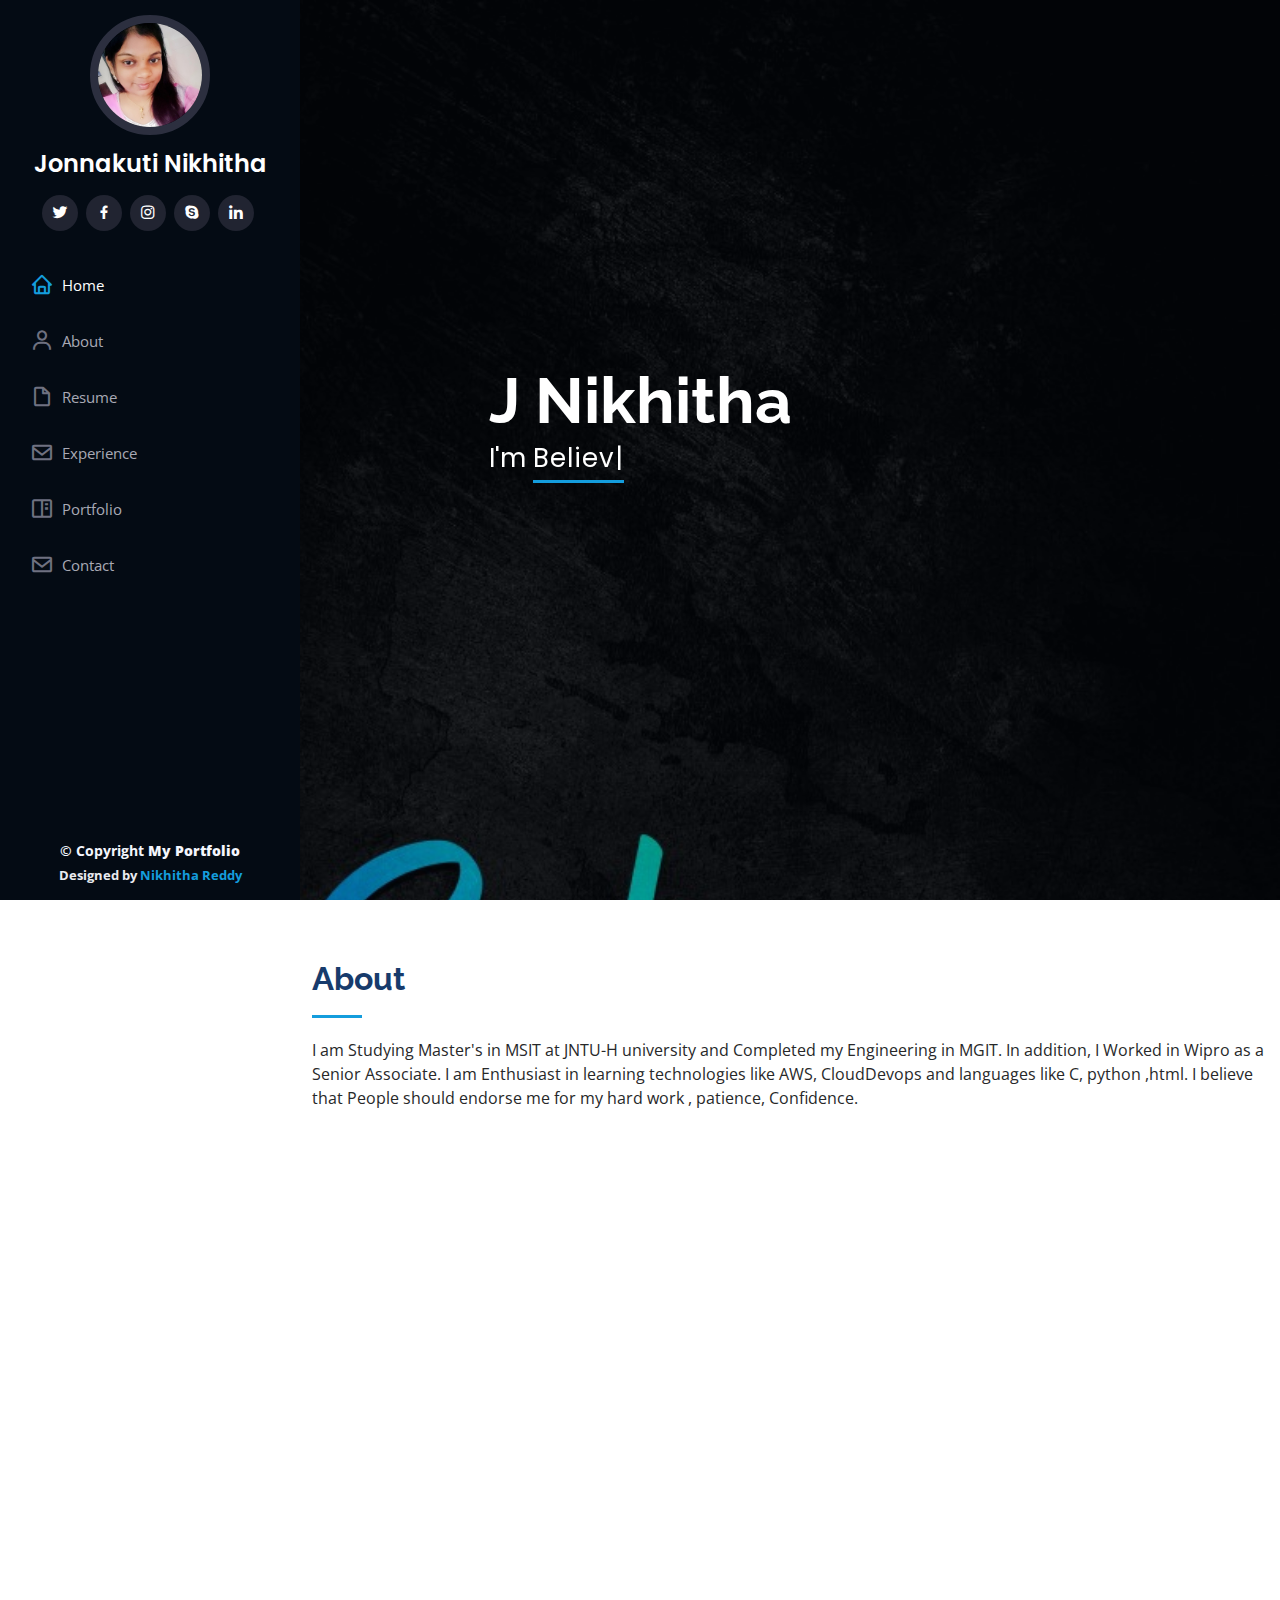
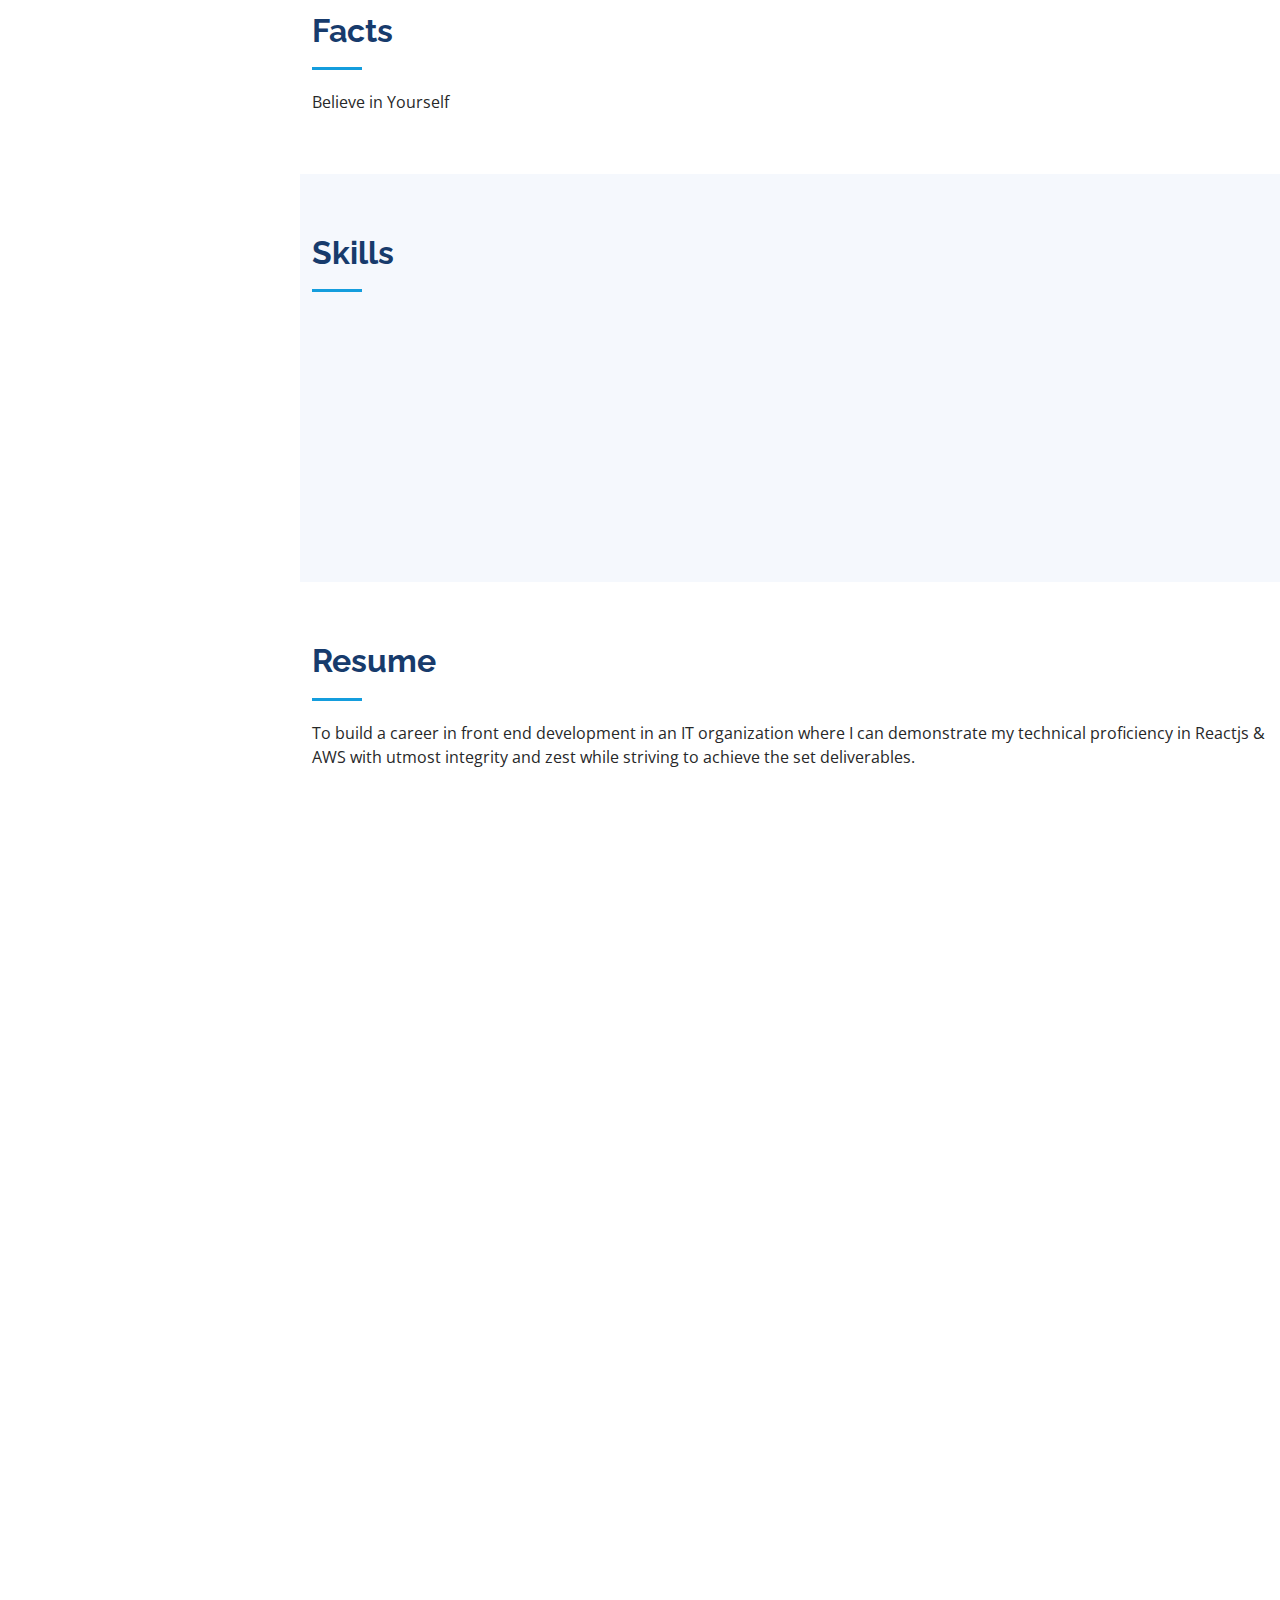
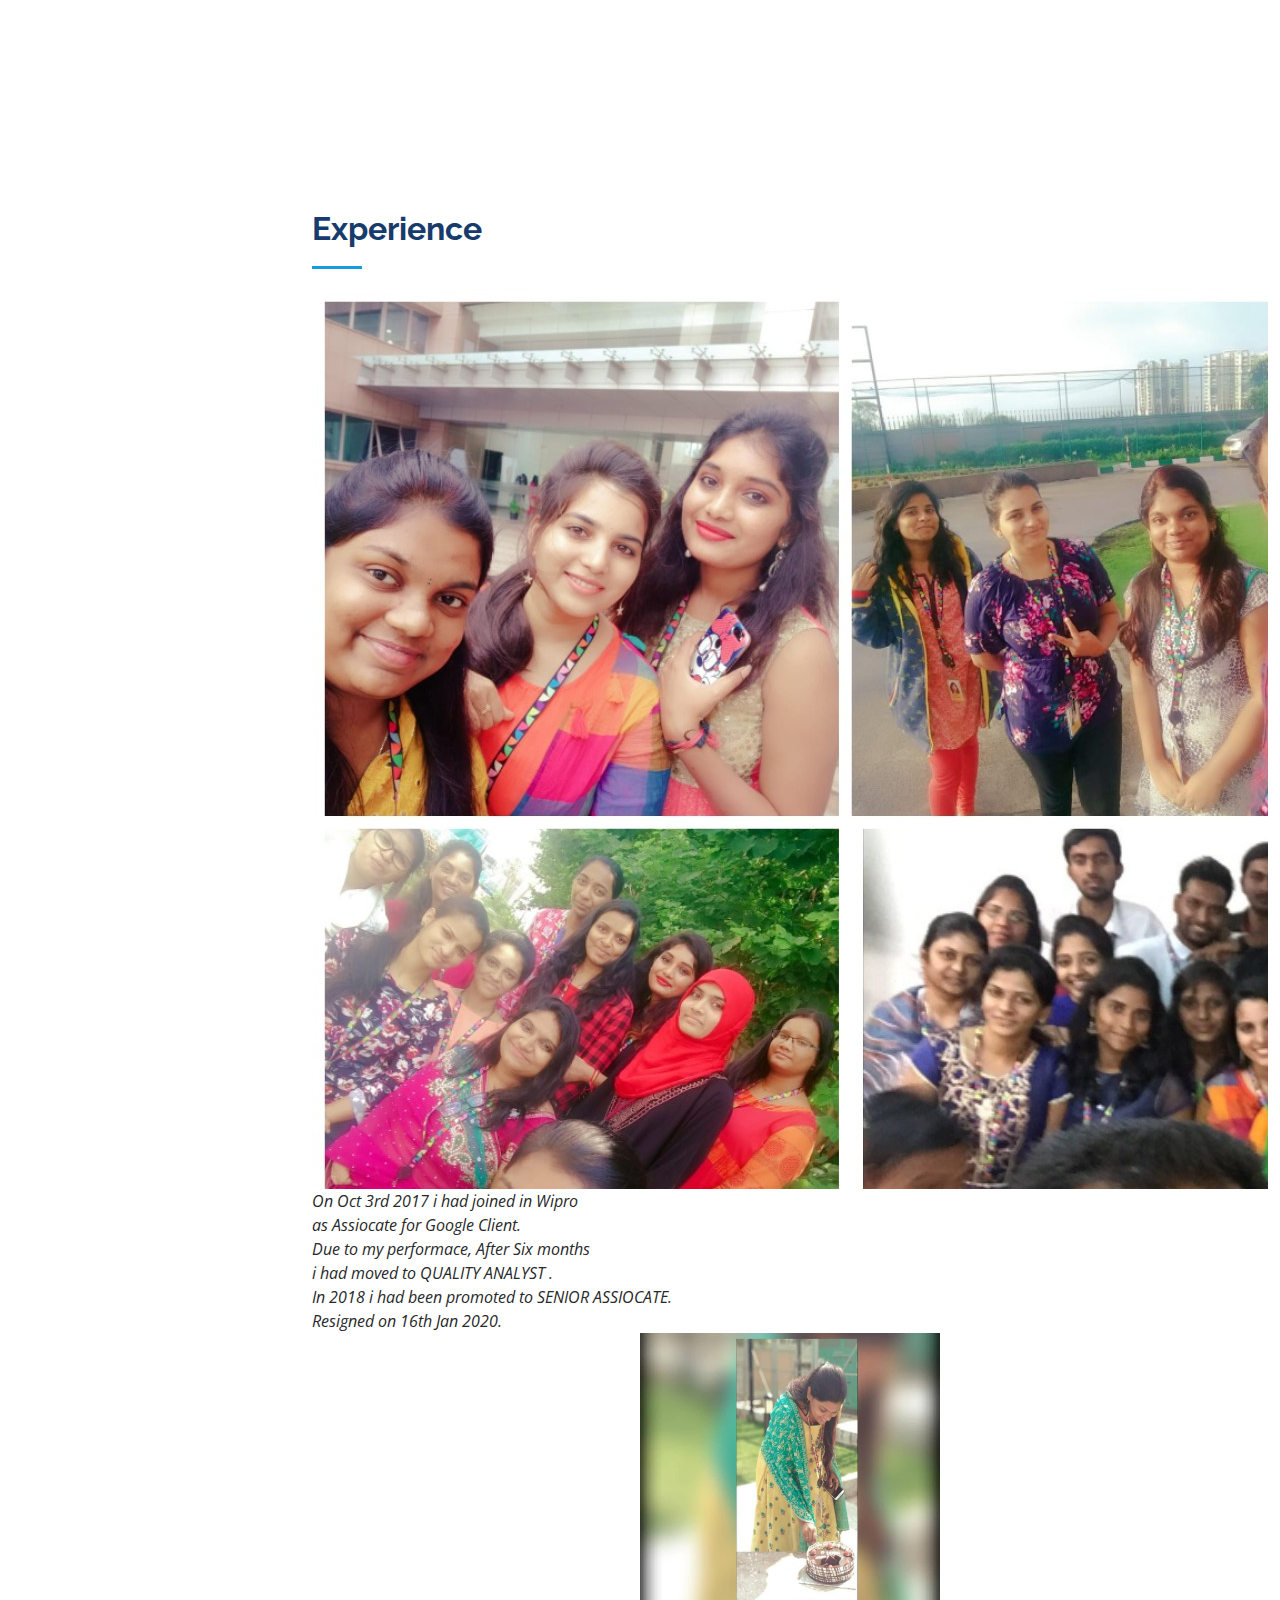
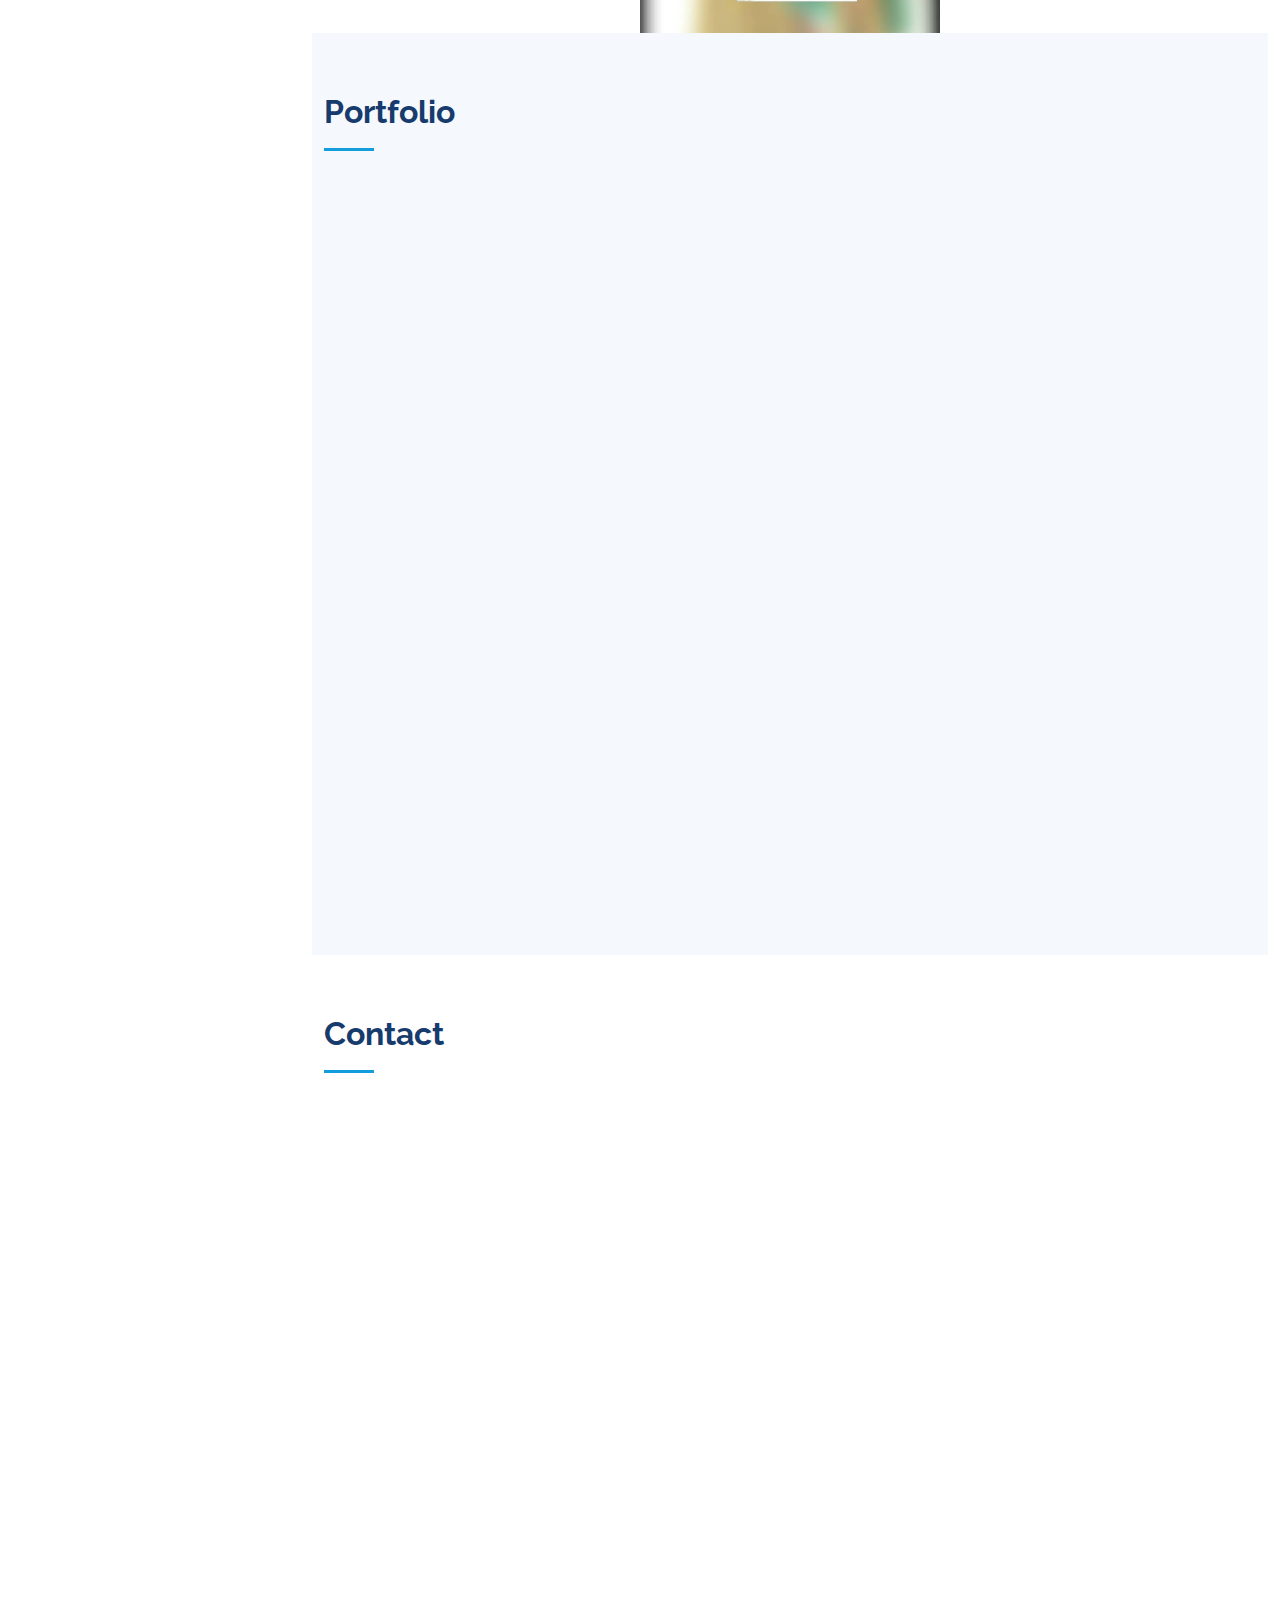
==== index.html @ 9162252d "portfolio version 1" ====
<!DOCTYPE html>
<html lang="en">

<head>
  <meta charset="utf-8">
  <meta content="width=device-width, initial-scale=1.0" name="viewport">

  <title> My Portfolio </title>
  <meta content="" name="description">
  <meta content="" name="keywords">

  <!-- Favicons -->
  <link href="assets/img/my.jfif" rel="icon">
  <link href="assets/img/my.jfif" rel="apple-touch-icon">

  <!-- Google Fonts -->
  <link href="https://fonts.googleapis.com/css?family=Open+Sans:300,300i,400,400i,600,600i,700,700i|Raleway:300,300i,400,400i,500,500i,600,600i,700,700i|Poppins:300,300i,400,400i,500,500i,600,600i,700,700i" rel="stylesheet">

  <!-- Vendor CSS Files -->
  <link href="assets/vendor/aos/aos.css" rel="stylesheet">
  <link href="assets/vendor/bootstrap/css/bootstrap.min.css" rel="stylesheet">
  <link href="assets/vendor/bootstrap-icons/bootstrap-icons.css" rel="stylesheet">
  <link href="assets/vendor/boxicons/css/boxicons.min.css" rel="stylesheet">
  <link href="assets/vendor/glightbox/css/glightbox.min.css" rel="stylesheet">
  <link href="assets/vendor/swiper/swiper-bundle.min.css" rel="stylesheet">

  <!-- Template Main CSS File -->
  <link href="assets/css/style.css" rel="stylesheet">

  <!-- =======================================================
  * Template Name: iPortfolio - v3.3.0
  * Template URL: https://bootstrapmade.com/iportfolio-bootstrap-portfolio-websites-template/
  * Author: BootstrapMade.com
  * License: https://bootstrapmade.com/license/
  ======================================================== -->
</head>

<body>

  <!-- ======= Mobile nav toggle button ======= -->
  <i class="bi bi-list mobile-nav-toggle d-xl-none"></i>

  <!-- ======= Header ======= -->
  <header id="header">
    <div class="d-flex flex-column">

      <div class="profile">
        <img src="assets/img/c.jfif" alt="" class="img-fluid rounded-circle">
        <h1 class="text-light"><a href="index.html">Jonnakuti Nikhitha</a></h1>
        <div class="social-links mt-3 text-center">
          <a href="https://twitter.com/?lang=en" class="twitter"><i class="bx bxl-twitter"></i></a>
          <a href="https://www.facebook.com/" class="facebook"><i class="bx bxl-facebook"></i></a>
          <a href="https://www.instagram.com/accounts/login/" class="instagram"><i class="bx bxl-instagram"></i></a>
          <a href="https://www.skype.com/en/" class="google-plus"><i class="bx bxl-skype"></i></a>
          <a href="https://www.linkedin.com/in/jonnakutinikhitha/" class="linkedin"><i class="bx bxl-linkedin"></i></a>
        </div>
      </div>

      <nav id="navbar" class="nav-menu navbar">
        <ul>
          <li><a href="#hero" class="nav-link scrollto active"><i class="bx bx-home"></i> <span>Home</span></a></li>
          <li><a href="#about" class="nav-link scrollto"><i class="bx bx-user"></i> <span>About</span></a></li>
          <li><a href="#resume" class="nav-link scrollto"><i class="bx bx-file-blank"></i> <span>Resume</span></a></li>
          <li><a href="#Experience" class="nav-link scrollto"><i class="bx bx-envelope"></i> <span>Experience</span></a></li>
          <li><a href="#portfolio" class="nav-link scrollto"><i class="bx bx-book-content"></i> <span>Portfolio</span></a></li>
          <li><a href="#contact" class="nav-link scrollto"><i class="bx bx-envelope"></i> <span>Contact</span></a></li>
        </ul>
      </nav><!-- .nav-menu -->
    </div>
  </header><!-- End Header -->

  <!-- ======= Hero Section ======= -->
  <section id="hero" class="d-flex flex-column justify-content-center align-items-center">
    <div class="hero-container" data-aos="fade-in">
      <h1>J Nikhitha</h1>
      <p>I'm <span class="typed" data-typed-items="Believer, Developer, Photographer"></span></p>
    </div>
  </section><!-- End Hero -->

  <main id="main">

    <!-- ======= About Section ======= -->
    <section id="about" class="about">
      <div class="container">

        <div class="section-title">
          <h2>About</h2>
          <p> I am Studying Master's in MSIT at JNTU-H university and  Completed my Engineering in MGIT.
            In addition, I Worked in Wipro as a Senior Associate.
            I am Enthusiast in learning technologies like AWS, CloudDevops and languages like C, python ,html. 
            I believe that  People  should endorse me for my hard work , patience, Confidence.
            </p>
        </div>

        <div class="row">
          <div class="col-lg-4" data-aos="fade-right">
            <img src="assets/img/a.jfif" class="img-fluid" alt="">
          </div>
          <div class="col-lg-8 pt-4 pt-lg-0 content" data-aos="fade-left">
            <h3> Expertise In </h3>
            <p class="fst-italic">
              Web Development using HTML,CSS,Bootstrap,JavaScript and Ajax.React.js.
              Beginner in Cloud DevOps and AWS cloud services. 
              
            <div class="row">
              <div class="col-lg-6">
                <ul>
                  <li><i class="bi bi-chevron-right"></i> <strong>Birthday:</strong> <span>10th July 1995</span></li>
                  <li><i class="bi bi-chevron-right"></i> <strong>Gmail:</strong> <span>nikhithajonnakuti400@gmail.com</span></li>
                  <li><i class="bi bi-chevron-right"></i> <strong>Phone:</strong> <span>+91 9618992246</span></li>
                  <li><i class="bi bi-chevron-right"></i> <strong>City:</strong> <span>Hyderabad</span></li>
                </ul>
              </div>
              <div class="col-lg-6">
                <ul>
  
                  <!-- <li><i class="bi bi-chevron-right"></i> <strong>Degree:</strong> <span>Master</span></li> -->
                  <!-- <li><i class="bi bi-chevron-right"></i> <strong>PhEmailone:</strong> <span>email@example.com</span></li>
                  <li><i class="bi bi-chevron-right"></i> <strong>Freelance:</strong> <span>Available</span></li> -->
                </ul>
              </div>
            </div>
            <p>
              Some of the Important  skills which I listed for myself to reach my Goal are:
              Leadership Skills,
              Communication Skills,
              Knowledge on  Cloud Devops and AWS,
              Time management on deadline .
              
            </p>
          </div>
        </div>

      </div>
    </section><!-- End About Section -->

    <!-- ======= Facts Section ======= -->
    <section id="facts" class="facts">
      <div class="container">

        <div class="section-title">
          <h2>Facts</h2>
          <p> Believe in Yourself  </p> 

        <!-- <div class="row no-gutters">

          <div class="col-lg-3 col-md-6 d-md-flex align-items-md-stretch" data-aos="fade-up"> -->
            <!-- <div class="count-box">
              <i class="bi bi-emoji-smile"></i>
              <span data-purecounter-start="0" data-purecounter-end="232" data-purecounter-duration="1" class="purecounter"></span>
              <p><strong>Happy Clients</strong> Keep Smiling</p>
            </div>
          </div>

          <div class="col-lg-3 col-md-6 d-md-flex align-items-md-stretch" data-aos="fade-up" data-aos-delay="100">
            <div class="count-box">
              <!-- <i class="bi bi-journal-richtext"></i> -->
              <!-- <span data-purecounter-start="0" data-purecounter-end="10" data-purecounter-duration="1" class="purecounter"></span>
              <p><strong>Projects</strong> </p>
            </div>
          </div>

          <div class="col-lg-3 col-md-6 d-md-flex align-items-md-stretch" data-aos="fade-up" data-aos-delay="200">
            <div class="count-box"> --> 
              <!-- <i class="bi bi-headset"></i>
              <span data-purecounter-start="0" data-purecounter-end="1453" data-purecounter-duration="1" class="purecounter"></span>
              <p><strong>Hours Of Support</strong> aut commodi quaerat</p>
            </div>
          </div>

          <div class="col-lg-3 col-md-6 d-md-flex align-items-md-stretch" data-aos="fade-up" data-aos-delay="300">
            <div class="count-box">
              <i class="bi bi-people"></i>
              <span data-purecounter-start="0" data-purecounter-end="32" data-purecounter-duration="1" class="purecounter"></span>
              <p><strong>Hard Workers</strong> rerum asperiores dolor</p>
            </div>
          </div>

        </div> -->

      </div>
    </section><!-- End Facts Section -->

    <!-- ======= Skills Section ======= -->
    <section id="skills" class="skills section-bg">
      <div class="container">

        <div class="section-title">
          <h2>Skills</h2>

        </div>

        <div class="row skills-content">

          <div class="col-lg-6" data-aos="fade-up">

            <div class="progress">
              <span class="skill">HTML <i class="val">100%</i></span>
              <div class="progress-bar-wrap">
                <div class="progress-bar" role="progressbar" aria-valuenow="100" aria-valuemin="0" aria-valuemax="100"></div>
              </div>
            </div>

            <div class="progress">
              <span class="skill">CSS <i class="val">90%</i></span>
              <div class="progress-bar-wrap">
                <div class="progress-bar" role="progressbar" aria-valuenow="90" aria-valuemin="0" aria-valuemax="100"></div>
              </div>
            </div>

            <div class="progress">
              <span class="skill">JavaScript <i class="val">70%</i></span>
              <div class="progress-bar-wrap">
                <div class="progress-bar" role="progressbar" aria-valuenow="75" aria-valuemin="0" aria-valuemax="100"></div>
              </div>
            </div>

          </div>

          <div class="col-lg-6" data-aos="fade-up" data-aos-delay="100">

            <div class="progress">
              <span class="skill">React Js <i class="val">80%</i></span>
              <div class="progress-bar-wrap">
                <div class="progress-bar" role="progressbar" aria-valuenow="80" aria-valuemin="0" aria-valuemax="100"></div>
              </div>
            </div>

            <div class="progress">
              <span class="skill">Python<i class="val">80%</i></span>
              <div class="progress-bar-wrap">
                <div class="progress-bar" role="progressbar" aria-valuenow="90" aria-valuemin="0" aria-valuemax="100"></div>
              </div>
            </div>

            <div class="progress">
              <span class="skill">Java<i class="val">60%</i></span>
              <div class="progress-bar-wrap">
                <div class="progress-bar" role="progressbar" aria-valuenow="55" aria-valuemin="0" aria-valuemax="100"></div>
              </div>
            </div>

          </div>

        </div>

      </div>
    </section><!-- End Skills Section -->

    <!-- ======= Resume Section ======= -->
    <section id="resume" class="resume">
      <div class="container">

        <div class="section-title">
          <h2>Resume</h2>
          <p> To build a career in front end development in an IT organization where I can demonstrate my technical proficiency in Reactjs & AWS with utmost integrity and zest while striving to achieve the set deliverables.</p>
        </div>

        <div class="row">
          <div class="col-lg-6" data-aos="fade-up">
            <!-- <h3 class="resume-title">Education</h3> -->
            <!-- <div class="resume-item pb-0"> -->
              <!-- <h4>Alex Smith</h4> -->
              <!-- <p><em>Innovative and deadline-driven Graphic Designer with 3+ years of experience designing and developing user-centered digital/print marketing material from initial concept to final, polished deliverable.</em></p>
              <ul>
                <li>Portland par 127,Orlando, FL</li> -->
                <!-- <li>(123) 456-7891</li>
                <li>alice.barkley@example.com</li> -->
              <!-- </ul>
            </div> -->

            <h3 class="resume-title">Education</h3>
            <div class="resume-item">
              <h4>Master of Science in Information Technology(MSIT)</h4>
              <h5>Year: 2020-2022</h5>
              <p><em>School of IT, Jawaharlal Nehru Technological University, Hyderabad .</em></p>
              <p>CGPA: 9.1(Till date)</p>
            </div>
            <div class="resume-item">
              <h4>Bachelor of Technology(B.Tech)in EEE</h4>
              <h5>Year: 2013 - 2017</h5>
              <p><em>MGIT,Hyderabad.</em></p>
              <p>CGPA: 8.9</p>
            </div>
            <div class="resume-item">
              <h4>Intermediate, MPC (State Board)</h4>
              <h5>Year: 2011 - 2013</h5>
              <p><em>Narayana Junior College[M.P.C] </em></p>
              <p>Percentage:89%</p>
            </div>
            <div class="resume-item">
              <h4>High School (State Board)</h4>
              <h5>Year: 2001 - 2011</h5>
              <p><em>Rosary Convent High School </em></p>
              <p>Percentage:81%</p>
            </div>
          </div>
          <div class="col-lg-6" data-aos="fade-up" data-aos-delay="100">
            <h3 class="resume-title">Professional Experience</h3>
            <div class="resume-item">
              <h4>Senior Associate</h4>
              <h5>2017 - 2019</h5>
              <p><em>Wipro, Google Client </em></p>
              <ul>
                <li>Used to replicate  earth which consist of poi based on uniform requirements.
                <li>Used to check client  issues during my quality analyst duration. </li>  
                  </li>
               
              </ul>
            </div>
            <h3 class="resume-title">TECHNICAL SKILLS</h3>
            <div class="resume-item">
              <h4>REACTJS</h4>
           
              <p><em>Designed and pushed  5 projects in Git applications</em></p>
              <ul>
                <li>Designed my Personal Portfolio and Drum kit using HTML,CSS,javascript & Bootstrap</li>
                <li> Developed a Quiz Application using JSON ,Ajax</li>  
                <li> Implemented and designed a basic  BMI Calculator ,Normal Calculator  and signed in and signed up with react js Components</li>  
                 <li> Designed and developed a To do list application and a connect 4 game using React JS</li> 
                  
              </div>

              </ul>
              <div class="resume-item">
                <h4>PYTHON</h4>
             
             
                <ul>
                  <li>Collaborated a project Alien SpaceInvaders game using pygame</li>
                  <li> Integrated using graphics </li>
                </ul>
            </div>
            </div>
          </div>
        </div>

      </div>
    </section><!-- End Resume Section -->
    <section id="about" class="about">
      <div class="container">

        <div class="section-title">
          <br>

    <b> <h2>Experience</h2></b>
      <div class="tech-slideshow">
        <div class="mover-1"></div>
      
        <div class="mover-2"></div>
    
      </div>
      <p>
       <l> <em> On Oct 3rd 2017 i had joined in Wipro<br>
        as Assiocate for Google Client.<br>
         Due to my performace, After Six months<br> i had moved  to QUALITY ANALYST .<br>
         In 2018 i had been promoted  to SENIOR ASSIOCATE.<br>
       Resigned on 16th Jan 2020.</p></em>  </l>  
        <center> <img src="assets/img/d1.jfif" width="300" height="300">  </center>   
        <style>   
          .tech-slideshow {
height: 900px;
max-width: 1000px;
margin: 0 auto;
position: relative;
overflow: hidden;
transform: translate3d(0, 0, 0);
}
.tech-slideshow > div {
height:1200px;
width: 1500px;
background: url("assets/img/e.jpg" );
position: absolute;
top: 0;
left: 0;
height: 500%;
transform: translate3d(0, 0, 0);
}
.tech-slideshow .mover-1 {
animation: moveSlideshow 12s linear infinite;
}
.tech-slideshow .mover-2 {
opacity: 0;
transition: opacity 0.5s ease-out;
background-position: 0 -200px;
animation: moveSlideshow 15s linear infinite;
}
.tech-slideshow:hover .mover-2 {
opacity: 1;
}
@keyframes moveSlideshow {
  100% { 
    transform: translateX(-66.6666%);  
  }
}
</style>
    <!-- ======= Portfolio Section ======= -->
    <section id="portfolio" class="portfolio section-bg">
      <div class="container">

        <div class="section-title">
          <h2>Portfolio</h2>
         
        </div>

        <div class="row" data-aos="fade-up">
          <div class="col-lg-12 d-flex justify-content-center">
            <ul id="portfolio-flters">
              <li data-filter="*" class="filter-active">All</li>
              <li data-filter=".filter-app"><B class="tech">B.Tech</li>
              <li data-filter=".filter-card">MSIT</li>
              <li data-filter=".filter-web">JOBVERZ</li>
            </ul>
          </div>
        </div>

        <div class="row portfolio-container" data-aos="fade-up" data-aos-delay="100">

          <div class="col-lg-4 col-md-6 portfolio-item filter-app">
            <div class="portfolio-wrap">
              <img src="assets/img/major.jpg" class="img-fluid" alt="">
              <div class="portfolio-info">
            <!-- <center> <h4>Mini Project </h4> </center>     -->
               
              </div>
              <div class="portfolio-links">
                <a href="assets/img/major.jpg" data-gallery="portfolioGallery" class="portfolio-lightbox" title="MAJOR PROJECT"><i class="bx bx-plus"></i></a>
                <a href="portfolio-details.html" title="Major Project"><i class="bx bx-link"></i></a>
              </div>
            </div>
          </div>

          <div class="col-lg-4 col-md-6 portfolio-item filter-web">
            <div class="portfolio-wrap">
              <img src="assets/img/19.png" class="img-fluid" alt="">
              <div class="portfolio-info">
              <!-- <center> <h4>Multiverz </h4> </center>   -->
               
              </div>
              <div class="portfolio-links">
                <a href="assets/img/19.png" data-gallery="portfolioGallery" class="portfolio-lightbox" title="Web 3"><i class="bx bx-plus"></i></a>
                <a href="portfolio-details.html" title="More Details"><i class="bx bx-link"></i></a>
              </div>
            </div>
          </div>

          <div class="col-lg-4 col-md-6 portfolio-item filter-app">
            <div class="portfolio-wrap">
              <img src="assets/img/Mini.jpg" class="img-fluid" alt="">
              <div class="portfolio-info">
               <!-- <center>  <h4>Major Project</h4> </center> -->
               
              </div>
              <div class="portfolio-links">
              
                <a href="assets/img/Mini.jpg" data-gallery="portfolioGallery" class="portfolio-lightbox" title="MINI PROJECT"><i class="bx bx-plus"></i></a>
              
                <a href="portfolio-details.html" title="Mini Project"><i class="bx bx-link"></i></a>
              </div>
            </div>
          </div>

          <div class="col-lg-4 col-md-6 portfolio-item filter-card">
            <div class="portfolio-wrap">
              <img src="assets/img/SA2PpE.gif" class="img-fluid" alt="">
              <div class="portfolio-info">
             <!-- <center><h4>Space Invaders</h4> </center>    -->
               
              </div>
              <div class="portfolio-links">
                <a href="assets/img/SA2PpE.gif" data-gallery="portfolioGallery" class="portfolio-lightbox" title="Card 2"><i class="bx bx-plus"></i></a>
                <a href="portfolio-details.html" title="More Details"><i class="bx bx-link"></i></a>
              </div>
            </div>
          </div>

          <!-- <div class="col-lg-4 col-md-6 portfolio-item filter-web">
            <div class="portfolio-wrap">
              <img src="assets/img/portfolio/portfolio-5.jpg" class="img-fluid" alt="">
              <div class="portfolio-links">
                <a href="assets/img/portfolio/portfolio-5.jpg" data-gallery="portfolioGallery" class="portfolio-lightbox" title="Web 2"><i class="bx bx-plus"></i></a>
                <a href="portfolio-details.html" title="More Details"><i class="bx bx-link"></i></a>
              </div>
            </div>
          </div> -->

          <!-- <div class="col-lg-4 col-md-6 portfolio-item filter-app">
            <div class="portfolio-wrap">
              <img src="assets/img/portfolio/portfolio-6.jpg" class="img-fluid" alt="">
              <div class="portfolio-links">
                <a href="assets/img/portfolio/portfolio-6.jpg" data-gallery="portfolioGallery" class="portfolio-lightbox" title="App 3"><i class="bx bx-plus"></i></a>
                <a href="portfolio-details.html" title="More Details"><i class="bx bx-link"></i></a>
              </div>
            </div>
          </div> -->

          <div class="col-lg-4 col-md-6 portfolio-item filter-card">
            <div class="portfolio-wrap">
              <img src="assets/img/1.jpg_fit=scale" class="img-fluid" alt="">
              <div class="portfolio-info">
              <!-- <center> <h4>To-do-list</h4> </center>   -->
               
              </div>
              <div class="portfolio-links">
                <a href="assets/img/1.jpg_fit=scale" data-gallery="portfolioGallery" class="portfolio-lightbox" title="Card 1"><i class="bx bx-plus"></i></a>
                <a href="portfolio-details.html" title="More Details"><i class="bx bx-link"></i></a>
              </div>
            </div>
          </div>

          <div class="col-lg-4 col-md-6 portfolio-item filter-card">
            <div class="portfolio-wrap">
              <img src="assets/img/connect4.gif" class="img-fluid" alt="">
              <div class="portfolio-info">
              <!-- <center><h4>connect 4</h4></center>   -->
               
              </div>
              <div class="portfolio-links">
                <a href="assets/img/connect4.gif" data-gallery="portfolioGallery" class="portfolio-lightbox" title="Card 3"><i class="bx bx-plus"></i></a>
                <a href="portfolio-details.html" title="More Details"><i class="bx bx-link"></i></a>
              </div>
            </div>
          </div>

          <!-- <div class="col-lg-4 col-md-6 portfolio-item filter-web">
            <div class="portfolio-wrap">
              <img src="assets/img/portfolio/portfolio-9.jpg" class="img-fluid" alt="">
              <div class="portfolio-links">
                <a href="assets/img/portfolio/portfolio-9.jpg" data-gallery="portfolioGallery" class="portfolio-lightbox" title="Web 3"><i class="bx bx-plus"></i></a>
                <a href="portfolio-details.html" title="More Details"><i class="bx bx-link"></i></a>
              </div>
            </div>
          </div>

        </div> -->

      </div>
    </section><!-- End Portfolio Section -->

   
        

           



    <!-- ======= Contact Section ======= -->
    <section id="contact" class="contact">
      <div class="container">

        <div class="section-title">
          <h2>Contact</h2>
         
        </div>

        <div class="row" data-aos="fade-in">

          <div class="col-lg-5 d-flex align-items-stretch">
            <div class="info">
              <div class="address">
                <i class="bi bi-geo-alt"></i>
                <h4>Location:</h4>
                <p>Hyderabd</p>
              </div>

              <div class="email">
                <i class="bi bi-envelope"></i>
                <h4>Email:</h4>
                <p>nikhithajonnakuti400@gmail.com</p>
              </div>

              <div class="phone">
                <i class="bi bi-phone"></i>
                <h4>Call:</h4>
                <p>+91 9618992246</p>
              </div>

              <iframe src="https://www.google.com/maps/embed?pb=!1m14!1m8!1m3!1d12097.433213460943!2d-74.0062269!3d40.7101282!3m2!1i1024!2i768!4f13.1!3m3!1m2!1s0x0%3A0xb89d1fe6bc499443!2sDowntown+Conference+Center!5e0!3m2!1smk!2sbg!4v1539943755621" frameborder="0" style="border:0; width: 100%; height: 290px;" allowfullscreen></iframe>
            </div>

          </div>

          <div class="col-lg-7 mt-5 mt-lg-0 d-flex align-items-stretch">
            <form action="forms/contact.php" method="post" role="form" class="php-email-form">
              <div class="row">
                <div class="form-group col-md-6">
                  <label for="name">Your Name</label>
                  <input type="text" name="name" class="form-control" id="name" required>
                </div>
                <div class="form-group col-md-6">
                  <label for="name">Your Email</label>
                  <input type="email" class="form-control" name="email" id="email" required>
                </div>
              </div>
              <div class="form-group">
                <label for="name">Subject</label>
                <input type="text" class="form-control" name="subject" id="subject" required>
              </div>
              <div class="form-group">
                <label for="name">Message</label>
                <textarea class="form-control" name="message" rows="10" required></textarea>
              </div>
              <div class="my-3">
                <div class="loading">Loading</div>
                <div class="error-message"></div>
                <div class="sent-message">Your message has been sent. Thank you!</div>
              </div>
              <div class="text-center"><button type="submit">Send Message</button></div>
            </form>
          </div>

        </div>

      </div>
    </section><!-- End Contact Section -->

  </main><!-- End #main -->

  <!-- ======= Footer ======= -->
  <footer id="footer">
    <div class="container">
      <div class="copyright">
        &copy; Copyright <strong><span> My Portfolio</span></strong>
      </div>
      <div class="credits">
        <!-- All the links in the footer should remain intact. -->
        <!-- You can delete the links only if you purchased the pro version. -->
        <!-- Licensing information: https://bootstrapmade.com/license/ -->
        <!-- Purchase the pro version with working PHP/AJAX contact form: https://bootstrapmade.com/iportfolio-bootstrap-portfolio-websites-template/ -->
        Designed by <a href="https://bootstrapmade.com/">Nikhitha Reddy</a>
      </div>
    </div>
  </footer><!-- End  Footer -->

  <a href="#" class="back-to-top d-flex align-items-center justify-content-center"><i class="bi bi-arrow-up-short"></i></a>

  <!-- Vendor JS Files -->
  <script src="assets/vendor/aos/aos.js"></script>
  <script src="assets/vendor/bootstrap/js/bootstrap.bundle.min.js"></script>
  <script src="assets/vendor/glightbox/js/glightbox.min.js"></script>
  <script src="assets/vendor/isotope-layout/isotope.pkgd.min.js"></script>
  <script src="assets/vendor/php-email-form/validate.js"></script>
  <script src="assets/vendor/purecounter/purecounter.js"></script>
  <script src="assets/vendor/swiper/swiper-bundle.min.js"></script>
  <script src="assets/vendor/typed.js/typed.min.js"></script>
  <script src="assets/vendor/waypoints/noframework.waypoints.js"></script>

  <!-- Template Main JS File -->
  <script src="assets/js/main.js"></script>

</body>

</html>
---- assets/css/style.css ----
/**
* Template Name: iPortfolio - v3.3.0
* Template URL: https://bootstrapmade.com/iportfolio-bootstrap-portfolio-websites-template/
* Author: BootstrapMade.com
* License: https://bootstrapmade.com/license/
*/

/*--------------------------------------------------------------
# General
--------------------------------------------------------------*/
body {
  font-family: "Open Sans", sans-serif;
  color: #272829;
}

a {
  color: #149ddd;
  text-decoration: none;
}

a:hover {
  color: #37b3ed;
  text-decoration: none;
}

h1, h2, h3, h4, h5, h6 {
  font-family: "Raleway", sans-serif;
}

/*--------------------------------------------------------------
# Back to top button
--------------------------------------------------------------*/
.back-to-top {
  position: fixed;
  visibility: hidden;
  opacity: 0;
  right: 15px;
  bottom: 15px;
  z-index: 996;
  background: #149ddd;
  width: 40px;
  height: 40px;
  border-radius: 50px;
  transition: all 0.4s;
}

.back-to-top i {
  font-size: 28px;
  color: #fff;
  line-height: 0;
}

.back-to-top:hover {
  background: #2eafec;
  color: #fff;
}

.back-to-top.active {
  visibility: visible;
  opacity: 1;
}

/*--------------------------------------------------------------
# Header
--------------------------------------------------------------*/
#header {
  position: fixed;
  top: 0;
  left: 0;
  bottom: 0;
  width: 300px;
  transition: all ease-in-out 0.5s;
  z-index: 9997;
  transition: all 0.5s;
  padding: 0 15px;
  background: #040b14;
  overflow-y: auto;
}

#header .profile img {
  margin: 15px auto;
  display: block;
  width: 120px;
  border: 8px solid #2c2f3f;
}

#header .profile h1 {
  font-size: 24px;
  margin: 0;
  padding: 0;
  font-weight: 600;
  -moz-text-align-last: center;
  text-align-last: center;
  font-family: "Poppins", sans-serif;
}

#header .profile h1 a, #header .profile h1 a:hover {
  color: #fff;
  text-decoration: none;
}

#header .profile .social-links a {
  font-size: 18px;
  display: inline-block;
  background: #212431;
  color: #fff;
  line-height: 1;
  padding: 8px 0;
  margin-right: 4px;
  border-radius: 50%;
  text-align: center;
  width: 36px;
  height: 36px;
  transition: 0.3s;
}

#header .profile .social-links a:hover {
  background: #149ddd;
  color: #fff;
  text-decoration: none;
}

#main {
  margin-left: 300px;
}

@media (max-width: 1199px) {
  #header {
    left: -300px;
  }
  #main {
    margin-left: 0;
  }
}

/*--------------------------------------------------------------
# Navigation Menu
--------------------------------------------------------------*/
/* Desktop Navigation */
.nav-menu {
  padding: 30px 0 0 0;
}

.nav-menu * {
  margin: 0;
  padding: 0;
  list-style: none;
}

.nav-menu > ul > li {
  position: relative;
  white-space: nowrap;
}

.nav-menu a, .nav-menu a:focus {
  display: flex;
  align-items: center;
  color: #a8a9b4;
  padding: 12px 15px;
  margin-bottom: 8px;
  transition: 0.3s;
  font-size: 15px;
}

.nav-menu a i, .nav-menu a:focus i {
  font-size: 24px;
  padding-right: 8px;
  color: #6f7180;
}

.nav-menu a:hover, .nav-menu .active, .nav-menu .active:focus, .nav-menu li:hover > a {
  text-decoration: none;
  color: #fff;
}

.nav-menu a:hover i, .nav-menu .active i, .nav-menu .active:focus i, .nav-menu li:hover > a i {
  color: #149ddd;
}

/* Mobile Navigation */
.mobile-nav-toggle {
  position: fixed;
  right: 15px;
  top: 15px;
  z-index: 9998;
  border: 0;
  font-size: 24px;
  transition: all 0.4s;
  outline: none !important;
  background-color: #149ddd;
  color: #fff;
  width: 40px;
  height: 40px;
  display: inline-flex;
  align-items: center;
  justify-content: center;
  line-height: 0;
  border-radius: 50px;
  cursor: pointer;
}

.mobile-nav-active {
  overflow: hidden;
}

.mobile-nav-active #header {
  left: 0;
}

/*--------------------------------------------------------------
# Hero Section
--------------------------------------------------------------*/
#hero {
  width: 100%;
  height: 100vh;
 
    background-image: url("../img/1.jpeg") ;
  
  background-size:cover;
}


#hero:before {
  content: "";
  background: rgba(5, 13, 24, 0.3);
  position: absolute;
  bottom: 0;
  top: 0;
  left: 0;
  right: 0;
  z-index: 1;
}

#hero .hero-container {
  position: relative;
  z-index: 2;
  min-width: 300px;
}

#hero h1 {
  margin: 0 0 10px 0;
  font-size: 64px;
  font-weight: 700;
  line-height: 56px;
  color: #fff;
}

#hero p {
  color: #fff;
  margin-bottom: 50px;
  font-size: 26px;
  font-family: "Poppins", sans-serif;
}

#hero p span {
  color: #fff;
  padding-bottom: 4px;
  letter-spacing: 1px;
  border-bottom: 3px solid #149ddd;
}

@media (min-width: 1024px) {
  #hero {
    background-attachment: fixed;
  }
}

@media (max-width: 768px) {
  #hero h1 {
    font-size: 28px;
    line-height: 36px;
  }
  #hero h2 {
    font-size: 18px;
    line-height: 24px;
    margin-bottom: 30px;
  }
}

/*--------------------------------------------------------------
# Sections General
--------------------------------------------------------------*/
section {
  padding: 60px 0;
  overflow: hidden;
}

.section-bg {
  background: #f5f8fd;
}

.section-title {
  padding-bottom: 30px;
}

.section-title h2 {
  font-size: 32px;
  font-weight: bold;
  margin-bottom: 20px;
  padding-bottom: 20px;
  position: relative;
  color: #173b6c;
}

.section-title h2::after {
  content: '';
  position: absolute;
  display: block;
  width: 50px;
  height: 3px;
  background: #149ddd;
  bottom: 0;
  left: 0;
}

.section-title p {
  margin-bottom: 0;
}

/*--------------------------------------------------------------
# About
--------------------------------------------------------------*/
.about .content h3 {
  font-weight: 700;
  font-size: 26px;
  color: #173b6c;
}

.about .content ul {
  list-style: none;
  padding: 0;
}

.about .content ul li {
  margin-bottom: 20px;
  display: flex;
  align-items: center;
}

.about .content ul strong {
  margin-right: 10px;
}

.about .content ul i {
  font-size: 16px;
  margin-right: 5px;
  color: #149ddd;
  line-height: 0;
}

.about .content p:last-child {
  margin-bottom: 0;
}

/*--------------------------------------------------------------
# Facts
--------------------------------------------------------------*/
.facts {
  padding-bottom: 30px;
}

.facts .count-box {
  padding: 30px;
  width: 100%;
}

.facts .count-box i {
  display: block;
  font-size: 44px;
  color: #149ddd;
  float: left;
  line-height: 0;
}

.facts .count-box span {
  font-size: 48px;
  line-height: 40px;
  display: block;
  font-weight: 700;
  color: #050d18;
  margin-left: 60px;
}

.facts .count-box p {
  padding: 15px 0 0 0;
  margin: 0 0 0 60px;
  font-family: "Raleway", sans-serif;
  font-size: 14px;
  color: #122f57;
}

.facts .count-box a {
  font-weight: 600;
  display: block;
  margin-top: 20px;
  color: #122f57;
  font-size: 15px;
  font-family: "Poppins", sans-serif;
  transition: ease-in-out 0.3s;
}

.facts .count-box a:hover {
  color: #1f5297;
}

/*--------------------------------------------------------------
# Akills
--------------------------------------------------------------*/
.skills .progress {
  height: 60px;
  display: block;
  background: none;
  border-radius: 0;
}

.skills .progress .skill {
  padding: 0;
  margin: 0 0 6px 0;
  text-transform: uppercase;
  display: block;
  font-weight: 600;
  font-family: "Poppins", sans-serif;
  color: #050d18;
}

.skills .progress .skill .val {
  float: right;
  font-style: normal;
}

.skills .progress-bar-wrap {
  background: #dce8f8;
  height: 10px;
}

.skills .progress-bar {
  width: 1px;
  height: 10px;
  transition: .9s;
  background-color: #149ddd;
}

/*--------------------------------------------------------------
# Resume
--------------------------------------------------------------*/
.resume .resume-title {
  font-size: 26px;
  font-weight: 700;
  margin-top: 20px;
  margin-bottom: 20px;
  color: #050d18;
}

.resume .resume-item {
  padding: 0 0 20px 20px;
  margin-top: -2px;
  border-left: 2px solid #1f5297;
  position: relative;
}

.resume .resume-item h4 {
  line-height: 18px;
  font-size: 18px;
  font-weight: 600;
  text-transform: uppercase;
  font-family: "Poppins", sans-serif;
  color: #050d18;
  margin-bottom: 10px;
}

.resume .resume-item h5 {
  font-size: 16px;
  background: #e4edf9;
  padding: 5px 15px;
  display: inline-block;
  font-weight: 600;
  margin-bottom: 10px;
}

.resume .resume-item ul {
  padding-left: 20px;
}

.resume .resume-item ul li {
  padding-bottom: 10px;
}

.resume .resume-item:last-child {
  padding-bottom: 0;
}

.resume .resume-item::before {
  content: "";
  position: absolute;
  width: 16px;
  height: 16px;
  border-radius: 50px;
  left: -9px;
  top: 0;
  background: #fff;
  border: 2px solid #1f5297;
}

/*--------------------------------------------------------------
# Portfolio
--------------------------------------------------------------*/
.portfolio .portfolio-item {
  margin-bottom: 30px;
}

.portfolio #portfolio-flters {
  padding: 0;
  margin: 0 auto 35px auto;
  list-style: none;
  text-align: center;
  background: #fff;
  border-radius: 50px;
  padding: 2px 15px;
}

.portfolio #portfolio-flters li {
  cursor: pointer;
  display: inline-block;
  padding: 10px 15px 8px 15px;
  font-size: 14px;
  font-weight: 600;
  line-height: 1;
  text-transform: uppercase;
  color: #272829;
  margin-bottom: 5px;
  transition: all 0.3s ease-in-out;
}

.portfolio #portfolio-flters li:hover, .portfolio #portfolio-flters li.filter-active {
  color: #149ddd;
}

.portfolio #portfolio-flters li:last-child {
  margin-right: 0;
}

.portfolio .portfolio-wrap {
  transition: 0.3s;
  position: relative;
  overflow: hidden;
  z-index: 1;
}

.portfolio .portfolio-wrap::before {
  content: "";
  background: rgba(255, 255, 255, 0.5);
  position: absolute;
  left: 0;
  right: 0;
  top: 0;
  bottom: 0;
  transition: all ease-in-out 0.3s;
  z-index: 2;
  opacity: 0;
}

.portfolio .portfolio-wrap .portfolio-links {
  opacity: 1;
  left: 0;
  right: 0;
  bottom: -60px;
  z-index: 3;
  position: absolute;
  transition: all ease-in-out 0.3s;
  display: flex;
  justify-content: center;
}

.portfolio .portfolio-wrap .portfolio-links a {
  color: #fff;
  font-size: 28px;
  text-align: center;
  background: rgba(20, 157, 221, 0.75);
  transition: 0.3s;
  width: 50%;
}

.portfolio .portfolio-wrap .portfolio-links a:hover {
  background: rgba(20, 157, 221, 0.95);
}

.portfolio .portfolio-wrap .portfolio-links a + a {
  border-left: 1px solid #37b3ed;
}

.portfolio .portfolio-wrap:hover::before {
  top: 0;
  left: 0;
  right: 0;
  bottom: 0;
  opacity: 1;
}

.portfolio .portfolio-wrap:hover .portfolio-links {
  opacity: 1;
  bottom: 0;
}

/*--------------------------------------------------------------
# Portfolio Details
--------------------------------------------------------------*/
.portfolio-details {
  padding-top: 40px;
}

.portfolio-details .portfolio-details-slider img {
  width: 100%;
}

.portfolio-details .portfolio-details-slider .swiper-pagination {
  margin-top: 20px;
  position: relative;
}

.portfolio-details .portfolio-details-slider .swiper-pagination .swiper-pagination-bullet {
  width: 12px;
  height: 12px;
  background-color: #fff;
  opacity: 1;
  border: 1px solid #149ddd;
}

.portfolio-details .portfolio-details-slider .swiper-pagination .swiper-pagination-bullet-active {
  background-color: #149ddd;
}

.portfolio-details .portfolio-info {
  padding: 30px;
  box-shadow: 0px 0 30px rgba(5, 13, 24, 0.08);
}

.portfolio-details .portfolio-info h3 {
  font-size: 22px;
  font-weight: 700;
  margin-bottom: 20px;
  padding-bottom: 20px;
  border-bottom: 1px solid #eee;
}

.portfolio-details .portfolio-info ul {
  list-style: none;
  padding: 0;
  font-size: 15px;
}

.portfolio-details .portfolio-info ul li + li {
  margin-top: 10px;
}

.portfolio-details .portfolio-description {
  padding-top: 30px;
}

.portfolio-details .portfolio-description h2 {
  font-size: 26px;
  font-weight: 700;
  margin-bottom: 20px;
}

.portfolio-details .portfolio-description p {
  padding: 0;
}

/*--------------------------------------------------------------
# Services
--------------------------------------------------------------*/
.services .icon-box {
  margin-bottom: 20px;
}

.services .icon {
  float: left;
  display: flex;
  align-items: center;
  justify-content: center;
  width: 54px;
  height: 54px;
  background: #149ddd;
  border-radius: 50%;
  transition: 0.5s;
  border: 1px solid #149ddd;
}

.services .icon i {
  color: #fff;
  font-size: 24px;
  line-height: 0;
}

.services .icon-box:hover .icon {
  background: #fff;
}

.services .icon-box:hover .icon i {
  color: #149ddd;
}

.services .title {
  margin-left: 80px;
  font-weight: 700;
  margin-bottom: 15px;
  font-size: 18px;
}

.services .title a {
  color: #343a40;
}

.services .title a:hover {
  color: #149ddd;
}

.services .description {
  margin-left: 80px;
  line-height: 24px;
  font-size: 14px;
}

/*--------------------------------------------------------------
# Testimonials
--------------------------------------------------------------*/
.testimonials .testimonial-item {
  box-sizing: content-box;
  text-align: center;
  min-height: 320px;
}

.testimonials .testimonial-item .testimonial-img {
  width: 90px;
  border-radius: 50%;
  margin: 0 auto;
}

.testimonials .testimonial-item h3 {
  font-size: 18px;
  font-weight: bold;
  margin: 10px 0 5px 0;
  color: #111;
}

.testimonials .testimonial-item h4 {
  font-size: 14px;
  color: #999;
  margin: 0;
}

.testimonials .testimonial-item .quote-icon-left, .testimonials .testimonial-item .quote-icon-right {
  color: #c3e8fa;
  font-size: 26px;
}

.testimonials .testimonial-item .quote-icon-left {
  display: inline-block;
  left: -5px;
  position: relative;
}

.testimonials .testimonial-item .quote-icon-right {
  display: inline-block;
  right: -5px;
  position: relative;
  top: 10px;
}

.testimonials .testimonial-item p {
  font-style: italic;
  margin: 0 15px 15px 15px;
  padding: 20px;
  background: #fff;
  position: relative;
  margin-bottom: 35px;
  border-radius: 6px;
  box-shadow: 0px 2px 15px rgba(0, 0, 0, 0.1);
}

.testimonials .testimonial-item p::after {
  content: "";
  width: 0;
  height: 0;
  border-top: 20px solid #fff;
  border-right: 20px solid transparent;
  border-left: 20px solid transparent;
  position: absolute;
  bottom: -20px;
  left: calc(50% - 20px);
}

.testimonials .swiper-pagination {
  margin-top: 20px;
  position: relative;
}

.testimonials .swiper-pagination .swiper-pagination-bullet {
  width: 12px;
  height: 12px;
  background-color: #fff;
  opacity: 1;
  border: 1px solid #149ddd;
}

.testimonials .swiper-pagination .swiper-pagination-bullet-active {
  background-color: #149ddd;
}

/*--------------------------------------------------------------
# Contact
--------------------------------------------------------------*/
.contact {
  padding-bottom: 130px;
}

.contact .info {
  padding: 30px;
  background: #fff;
  width: 100%;
  box-shadow: 0 0 24px 0 rgba(0, 0, 0, 0.12);
}

.contact .info i {
  font-size: 20px;
  color: #149ddd;
  float: left;
  width: 44px;
  height: 44px;
  background: #dff3fc;
  display: flex;
  justify-content: center;
  align-items: center;
  border-radius: 50px;
  transition: all 0.3s ease-in-out;
}

.contact .info h4 {
  padding: 0 0 0 60px;
  font-size: 22px;
  font-weight: 600;
  margin-bottom: 5px;
  color: #050d18;
}

.contact .info p {
  padding: 0 0 10px 60px;
  margin-bottom: 20px;
  font-size: 14px;
  color: #173b6c;
}

.contact .info .email p {
  padding-top: 5px;
}

.contact .info .social-links {
  padding-left: 60px;
}

.contact .info .social-links a {
  font-size: 18px;
  display: inline-block;
  background: #333;
  color: #fff;
  line-height: 1;
  padding: 8px 0;
  border-radius: 50%;
  text-align: center;
  width: 36px;
  height: 36px;
  transition: 0.3s;
  margin-right: 10px;
}

.contact .info .social-links a:hover {
  background: #149ddd;
  color: #fff;
}

.contact .info .email:hover i, .contact .info .address:hover i, .contact .info .phone:hover i {
  background: #149ddd;
  color: #fff;
}

.contact .php-email-form {
  width: 100%;
  padding: 30px;
  background: #fff;
  box-shadow: 0 0 24px 0 rgba(0, 0, 0, 0.12);
}

.contact .php-email-form .form-group {
  padding-bottom: 8px;
}

.contact .php-email-form .validate {
  display: none;
  color: red;
  margin: 0 0 15px 0;
  font-weight: 400;
  font-size: 13px;
}

.contact .php-email-form .error-message {
  display: none;
  color: #fff;
  background: #ed3c0d;
  text-align: left;
  padding: 15px;
  font-weight: 600;
}

.contact .php-email-form .error-message br + br {
  margin-top: 25px;
}

.contact .php-email-form .sent-message {
  display: none;
  color: #fff;
  background: #18d26e;
  text-align: center;
  padding: 15px;
  font-weight: 600;
}

.contact .php-email-form .loading {
  display: none;
  background: #fff;
  text-align: center;
  padding: 15px;
}

.contact .php-email-form .loading:before {
  content: "";
  display: inline-block;
  border-radius: 50%;
  width: 24px;
  height: 24px;
  margin: 0 10px -6px 0;
  border: 3px solid #18d26e;
  border-top-color: #eee;
  -webkit-animation: animate-loading 1s linear infinite;
  animation: animate-loading 1s linear infinite;
}

.contact .php-email-form .form-group {
  margin-bottom: 15px;
}

.contact .php-email-form label {
  padding-bottom: 8px;
}

.contact .php-email-form input, .contact .php-email-form textarea {
  border-radius: 0;
  box-shadow: none;
  font-size: 14px;
}

.contact .php-email-form input {
  height: 44px;
}

.contact .php-email-form textarea {
  padding: 10px 15px;
}

.contact .php-email-form button[type="submit"] {
  background: #149ddd;
  border: 0;
  padding: 10px 24px;
  color: #fff;
  transition: 0.4s;
  border-radius: 4px;
}

.contact .php-email-form button[type="submit"]:hover {
  background: #37b3ed;
}

@-webkit-keyframes animate-loading {
  0% {
    transform: rotate(0deg);
  }
  100% {
    transform: rotate(360deg);
  }
}

@keyframes animate-loading {
  0% {
    transform: rotate(0deg);
  }
  100% {
    transform: rotate(360deg);
  }
}

/*--------------------------------------------------------------
# Breadcrumbs
--------------------------------------------------------------*/
.breadcrumbs {
  padding: 20px 0;
  background: #f9f9f9;
}

.breadcrumbs h2 {
  font-size: 26px;
  font-weight: 300;
}

.breadcrumbs ol {
  display: flex;
  flex-wrap: wrap;
  list-style: none;
  padding: 0;
  margin: 0;
  font-size: 15px;
}

.breadcrumbs ol li + li {
  padding-left: 10px;
}

.breadcrumbs ol li + li::before {
  display: inline-block;
  padding-right: 10px;
  color: #0e2442;
  content: "/";
}

@media (max-width: 768px) {
  .breadcrumbs .d-flex {
    display: block !important;
  }
  .breadcrumbs ol {
    display: block;
  }
  .breadcrumbs ol li {
    display: inline-block;
  }
}

/*--------------------------------------------------------------
# Footer
--------------------------------------------------------------*/
#footer {
  padding: 15px;
  color: #f4f6fd;
  font-size: 14px;
  position: fixed;
  left: 0;
  bottom: 0;
  width: 300px;
  z-index: 9999;
  background: #040b14;
}

#footer .copyright {
  text-align: center;
}

#footer .credits {
  padding-top: 5px;
  text-align: center;
  font-size: 13px;
  color: #eaebf0;
}

@media (max-width: 1199px) {
  #footer {
    position: static;
    width: auto;
    padding-right: 20px 15px;
  }
}
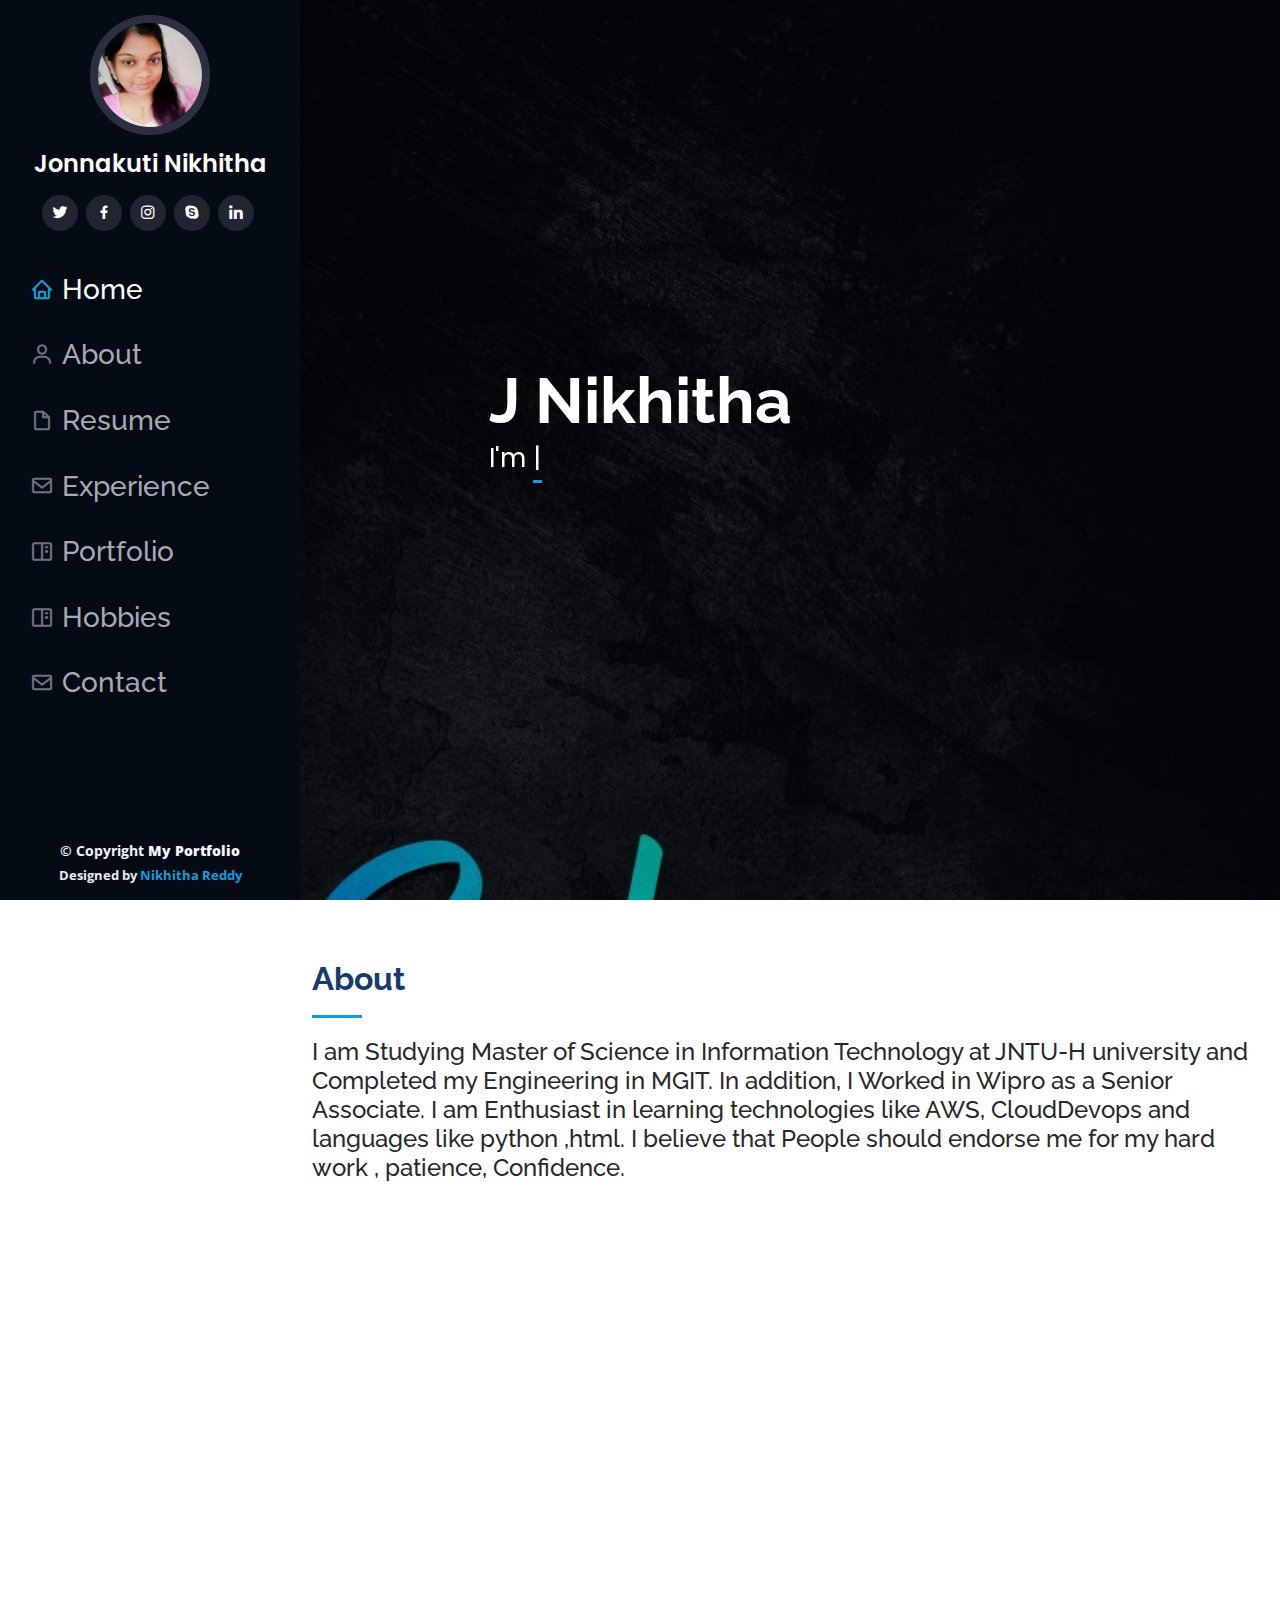
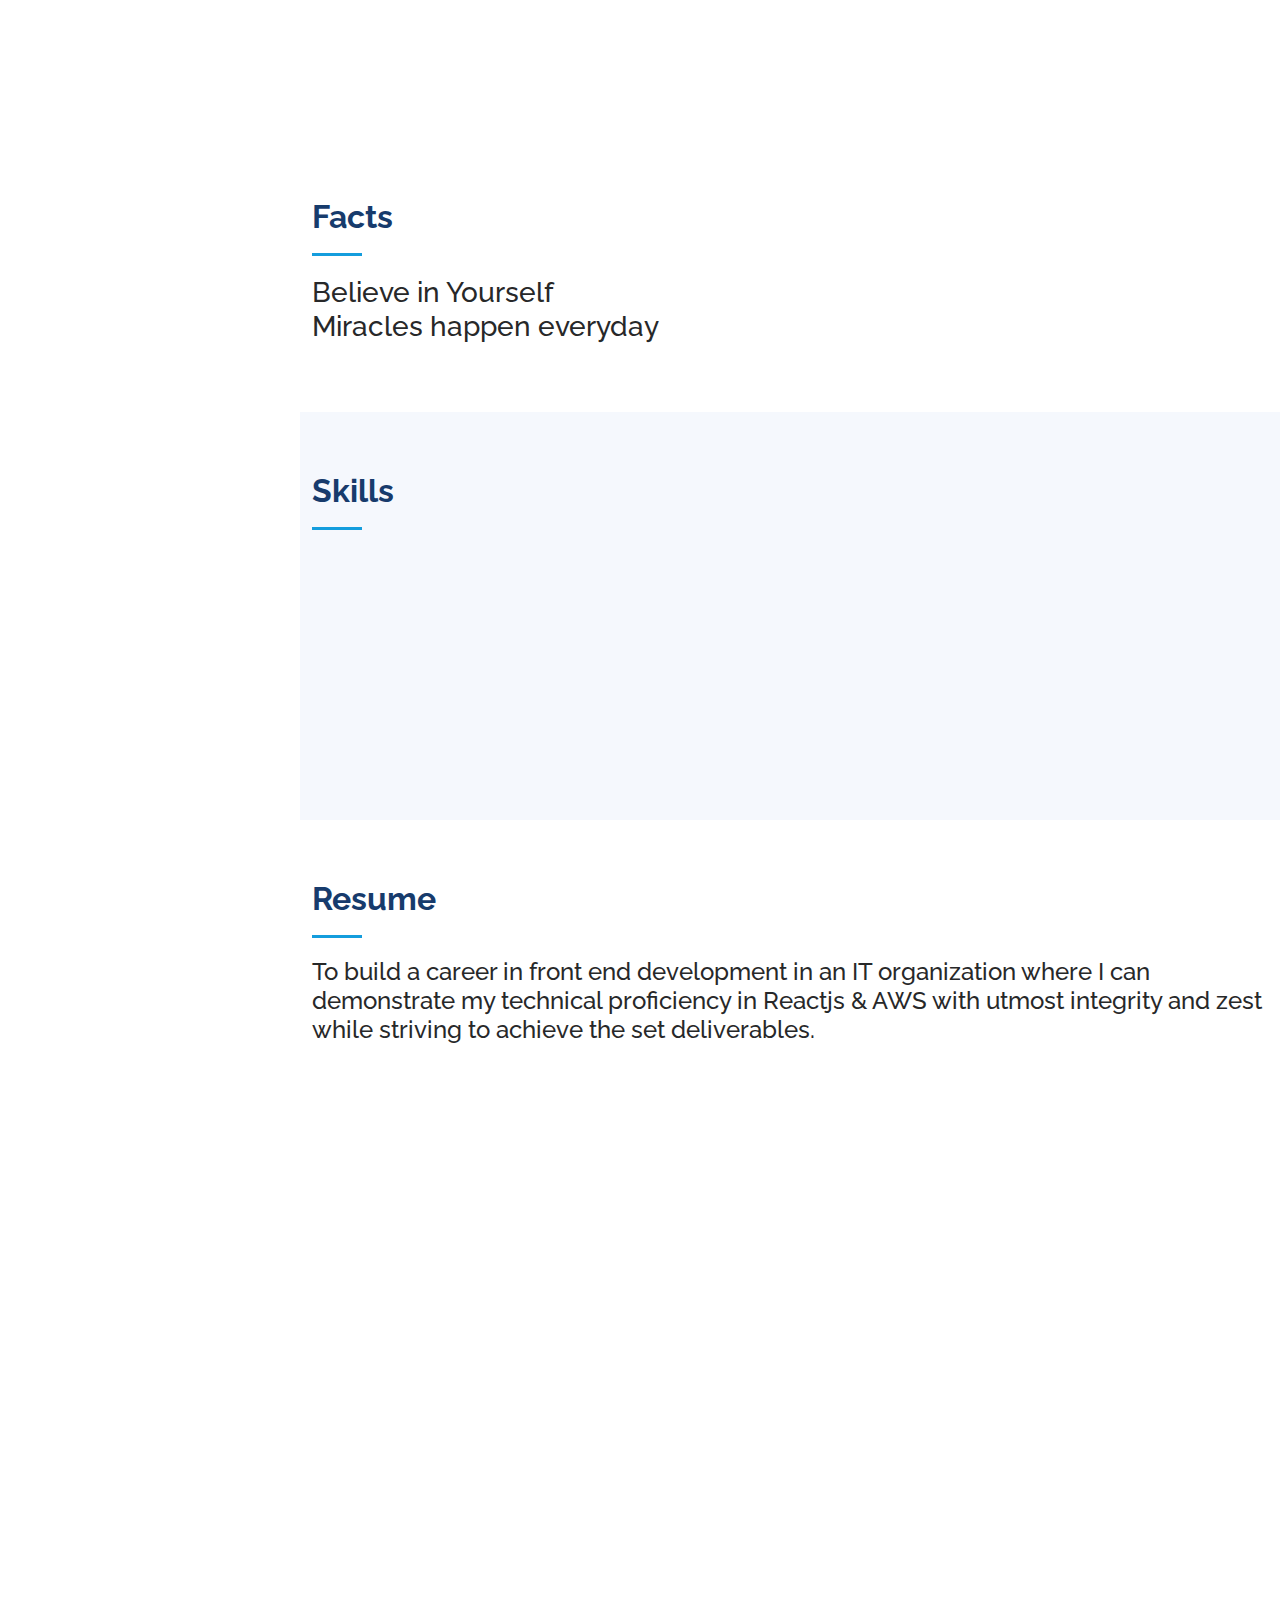
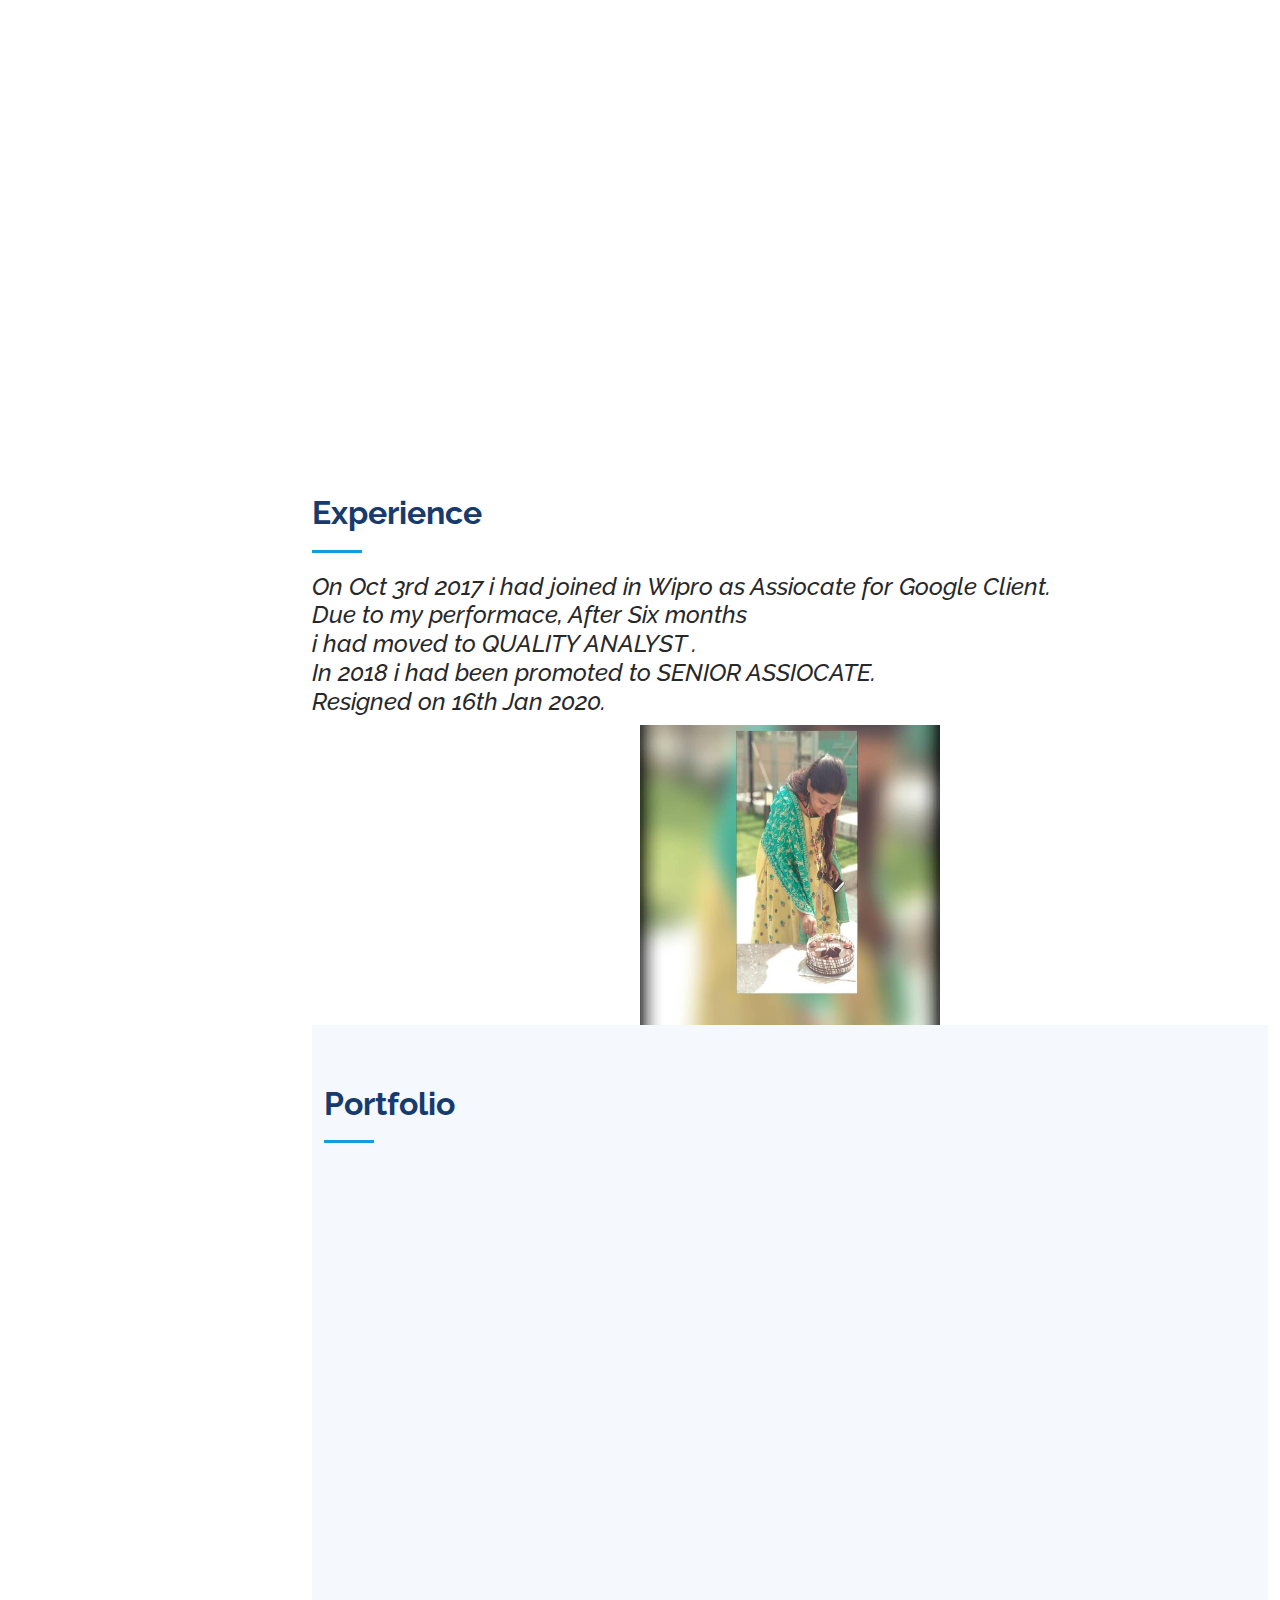
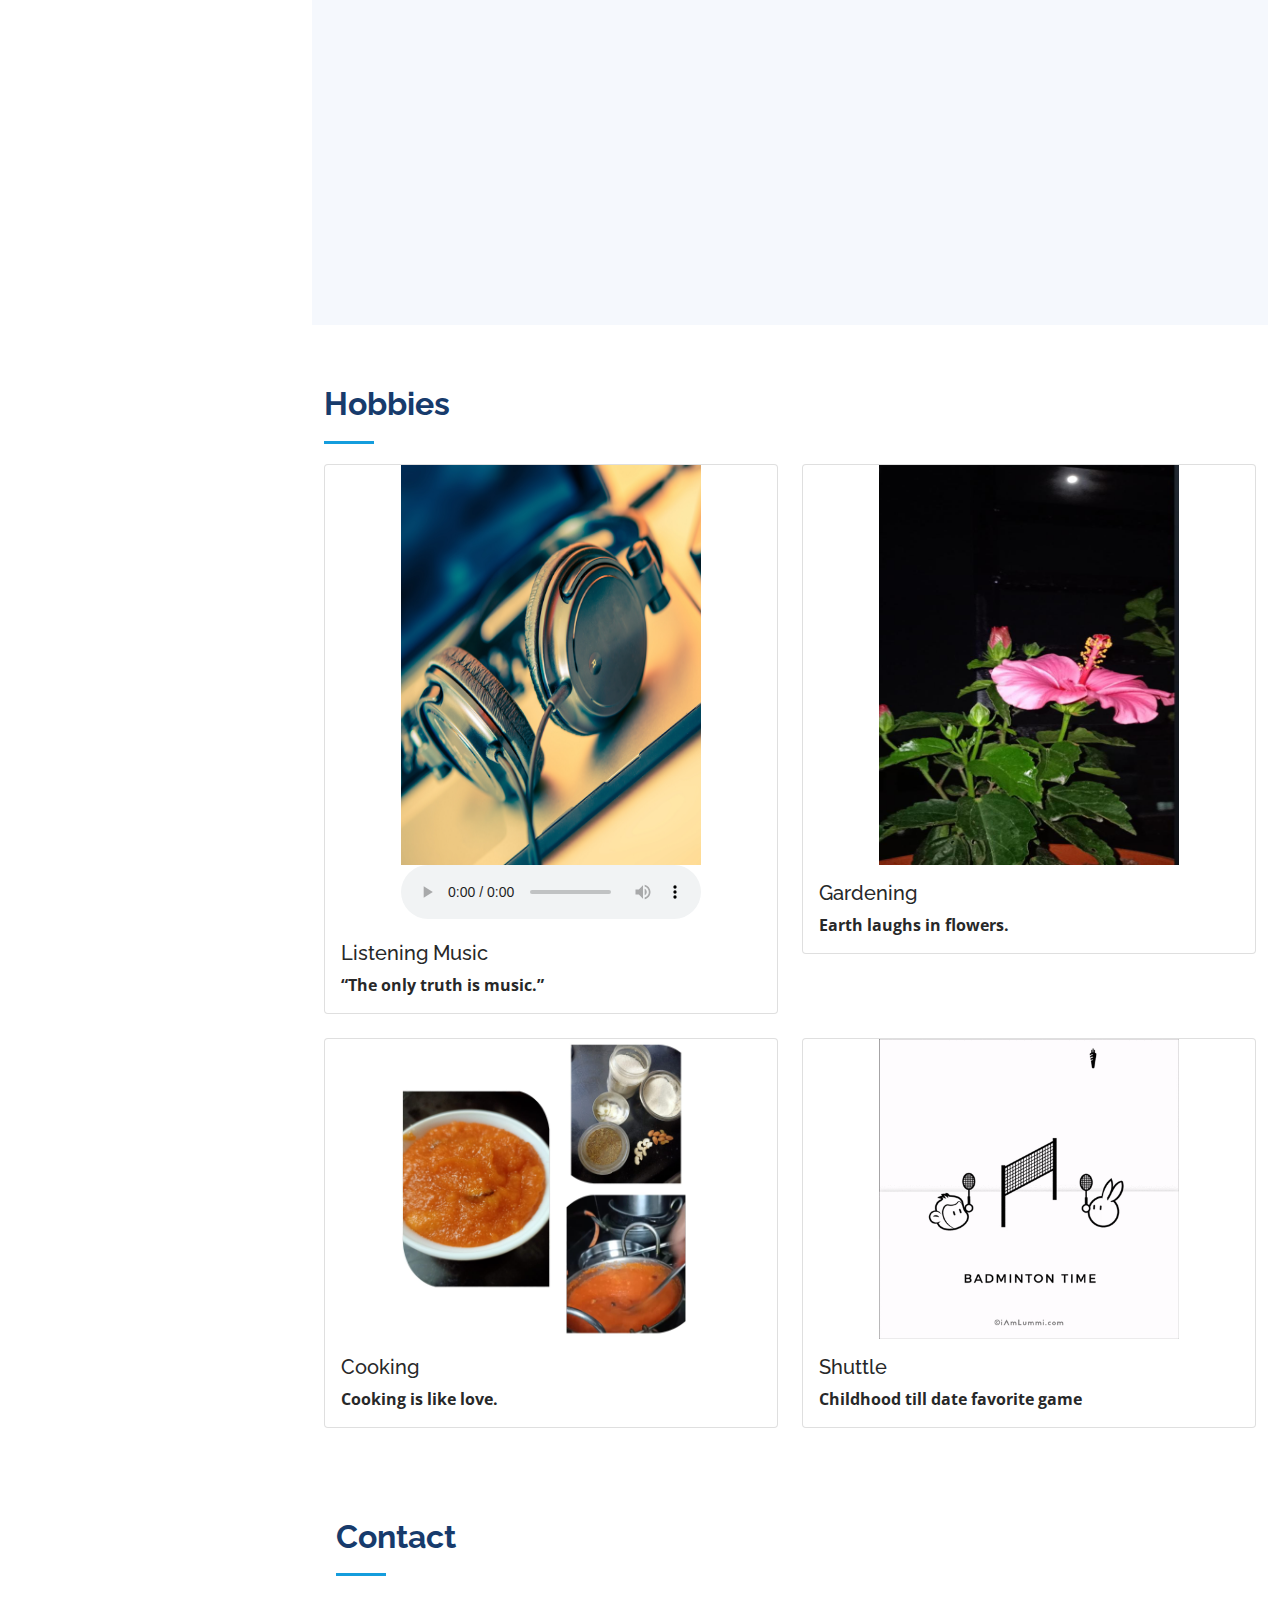
==== commit 53e9e81b: "updated the portfolio" ====
--- a/index.html
+++ b/index.html
@@ -58,12 +58,14 @@
 
       <nav id="navbar" class="nav-menu navbar">
         <ul>
-          <li><a href="#hero" class="nav-link scrollto active"><i class="bx bx-home"></i> <span>Home</span></a></li>
-          <li><a href="#about" class="nav-link scrollto"><i class="bx bx-user"></i> <span>About</span></a></li>
-          <li><a href="#resume" class="nav-link scrollto"><i class="bx bx-file-blank"></i> <span>Resume</span></a></li>
-          <li><a href="#Experience" class="nav-link scrollto"><i class="bx bx-envelope"></i> <span>Experience</span></a></li>
-          <li><a href="#portfolio" class="nav-link scrollto"><i class="bx bx-book-content"></i> <span>Portfolio</span></a></li>
-          <li><a href="#contact" class="nav-link scrollto"><i class="bx bx-envelope"></i> <span>Contact</span></a></li>
+          <li><a href="#hero" class="nav-link scrollto active"><i class="bx bx-home"></i> <span><h3>Home </h3></span></a></li>
+          <li><a href="#about" class="nav-link scrollto"><i class="bx bx-user"></i> <span><h3> About</h3></span></a></li>
+          <li><a href="#resume" class="nav-link scrollto"><i class="bx bx-file-blank"></i> <span><h3>Resume </h3></span></a></li>
+          <li><a href="#Experience" class="nav-link scrollto"><i class="bx bx-envelope"></i> <span><h3>Experience </h3></span></a></li>
+         
+         <li><a href="#portfolio" class="nav-link scrollto"><i class="bx bx-book-content"></i> <span><h3>Portfolio </h3></span></a></li>
+         <li><a href="#portfolio" class="nav-link scrollto"><i class="bx bx-book-content"></i> <span><h3>Hobbies </h3></span></a></li>
+          <li><a href="#contact" class="nav-link scrollto"><i class="bx bx-envelope"></i> <span><h3> Contact</h3></span></a></li>
         </ul>
       </nav><!-- .nav-menu -->
     </div>
@@ -73,7 +75,7 @@
   <section id="hero" class="d-flex flex-column justify-content-center align-items-center">
     <div class="hero-container" data-aos="fade-in">
       <h1>J Nikhitha</h1>
-      <p>I'm <span class="typed" data-typed-items="Believer, Developer, Photographer"></span></p>
+      <p>I'm <span class="typed" data-typed-items=",MSITian, MGITian,Rosarian"></span></p>
     </div>
   </section><!-- End Hero -->
 
@@ -85,30 +87,30 @@
 
         <div class="section-title">
           <h2>About</h2>
-          <p> I am Studying Master's in MSIT at JNTU-H university and  Completed my Engineering in MGIT.
+          <p> <h4>I am  Studying  Master of Science in Information Technology at JNTU-H university and  Completed my Engineering in MGIT.
             In addition, I Worked in Wipro as a Senior Associate.
-            I am Enthusiast in learning technologies like AWS, CloudDevops and languages like C, python ,html. 
-            I believe that  People  should endorse me for my hard work , patience, Confidence.
+            I am Enthusiast in learning technologies like AWS, CloudDevops and languages like  python ,html. 
+            I believe that  People  should endorse me for my hard work , patience, Confidence. </h4>
             </p>
         </div>
 
         <div class="row">
           <div class="col-lg-4" data-aos="fade-right">
-            <img src="assets/img/a.jfif" class="img-fluid" alt="">
+            <img src="assets/img/my.jfif" class="img-fluid" alt="">
           </div>
           <div class="col-lg-8 pt-4 pt-lg-0 content" data-aos="fade-left">
-            <h3> Expertise In </h3>
+            <h2> Expertise In </h2>
             <p class="fst-italic">
-              Web Development using HTML,CSS,Bootstrap,JavaScript and Ajax.React.js.
+            <h5><i> Web Development using HTML,CSS,Bootstrap,JavaScript and Ajax.React.js.
               Beginner in Cloud DevOps and AWS cloud services. 
-              
+               </h5> </i>  </h5>
             <div class="row">
               <div class="col-lg-6">
                 <ul>
-                  <li><i class="bi bi-chevron-right"></i> <strong>Birthday:</strong> <span>10th July 1995</span></li>
-                  <li><i class="bi bi-chevron-right"></i> <strong>Gmail:</strong> <span>nikhithajonnakuti400@gmail.com</span></li>
-                  <li><i class="bi bi-chevron-right"></i> <strong>Phone:</strong> <span>+91 9618992246</span></li>
-                  <li><i class="bi bi-chevron-right"></i> <strong>City:</strong> <span>Hyderabad</span></li>
+                  <li><i class="bi bi-chevron-right"></i> <strong><h4> Birthday:</h4></strong> <span><h5>10th July 1995 </h5></span></li>
+                  <li><i class="bi bi-chevron-right"></i> <strong><h4>Gmail: </h4></strong> <span><h5>nikhithajonnakuti400@gmail.com </h5></span></li>
+                  <li><i class="bi bi-chevron-right"></i> <strong><h4> Phone:</h4></strong> <span><h5> +91 9618992246</h5></span></li>
+                  <li><i class="bi bi-chevron-right"></i> <strong><h4> City:</h4></strong> <span><h5> Hyderabad </h5></span></li>
                 </ul>
               </div>
               <div class="col-lg-6">
@@ -121,11 +123,11 @@
               </div>
             </div>
             <p>
-              Some of the Important  skills which I listed for myself to reach my Goal are:
+             <h5>Some of the Important  skills which I listed for myself to reach my Goal are:<br>
               Leadership Skills,
               Communication Skills,
               Knowledge on  Cloud Devops and AWS,
-              Time management on deadline .
+              Time management on deadline . </h5> 
               
             </p>
           </div>
@@ -140,7 +142,8 @@
 
         <div class="section-title">
           <h2>Facts</h2>
-          <p> Believe in Yourself  </p> 
+         <h3><p> Believe in Yourself  </p> 
+          <p> Miracles happen everyday </p>  </h3> 
 
         <!-- <div class="row no-gutters">
 
@@ -253,7 +256,7 @@
 
         <div class="section-title">
           <h2>Resume</h2>
-          <p> To build a career in front end development in an IT organization where I can demonstrate my technical proficiency in Reactjs & AWS with utmost integrity and zest while striving to achieve the set deliverables.</p>
+         <h4> <p> To build a career in front end development in an IT organization where I can demonstrate my technical proficiency in Reactjs & AWS with utmost integrity and zest while striving to achieve the set deliverables.</p> </h4> 
         </div>
 
         <div class="row">
@@ -344,18 +347,18 @@
           <br>
 
     <b> <h2>Experience</h2></b>
-      <div class="tech-slideshow">
+      <!-- <div class="tech-slideshow">
         <div class="mover-1"></div>
       
         <div class="mover-2"></div>
     
-      </div>
+      </div> -->
       <p>
-       <l> <em> On Oct 3rd 2017 i had joined in Wipro<br>
+      <h4><l> <em> On Oct 3rd 2017 i had joined in Wipro
         as Assiocate for Google Client.<br>
          Due to my performace, After Six months<br> i had moved  to QUALITY ANALYST .<br>
          In 2018 i had been promoted  to SENIOR ASSIOCATE.<br>
-       Resigned on 16th Jan 2020.</p></em>  </l>  
+       Resigned on 16th Jan 2020.</p></em>  </l>   </h4> 
         <center> <img src="assets/img/d1.jfif" width="300" height="300">  </center>   
         <style>   
           .tech-slideshow {
@@ -406,10 +409,10 @@
         <div class="row" data-aos="fade-up">
           <div class="col-lg-12 d-flex justify-content-center">
             <ul id="portfolio-flters">
-              <li data-filter="*" class="filter-active">All</li>
-              <li data-filter=".filter-app"><B class="tech">B.Tech</li>
-              <li data-filter=".filter-card">MSIT</li>
-              <li data-filter=".filter-web">JOBVERZ</li>
+              <li data-filter="*" class="filter-active"><h5>All </h5></li>
+              <li data-filter=".filter-app"><B class="tech"><h5>B.Tech </h5></li>
+              <li data-filter=".filter-card"><h5>MSIT </h5></li>
+              <li data-filter=".filter-web"><h5> JOBVERZ</h5></li>
             </ul>
           </div>
         </div>
@@ -425,7 +428,7 @@
               </div>
               <div class="portfolio-links">
                 <a href="assets/img/major.jpg" data-gallery="portfolioGallery" class="portfolio-lightbox" title="MAJOR PROJECT"><i class="bx bx-plus"></i></a>
-                <a href="portfolio-details.html" title="Major Project"><i class="bx bx-link"></i></a>
+                <!-- <a href="portfolio-details.html" title="Major Project"><i class="bx bx-link"></i></a> -->
               </div>
             </div>
           </div>
@@ -434,12 +437,16 @@
             <div class="portfolio-wrap">
               <img src="assets/img/19.png" class="img-fluid" alt="">
               <div class="portfolio-info">
+                <div class="portfolio-links">
+                  
+                  <!-- <a href="portfolio-details.html" title="More Details"><i class="bx bx-link"></i></a> -->
+                </div>
               <!-- <center> <h4>Multiverz </h4> </center>   -->
                
               </div>
               <div class="portfolio-links">
                 <a href="assets/img/19.png" data-gallery="portfolioGallery" class="portfolio-lightbox" title="Web 3"><i class="bx bx-plus"></i></a>
-                <a href="portfolio-details.html" title="More Details"><i class="bx bx-link"></i></a>
+                <a href="portfolio-details.html" title="More Details"><i class="bx bx-link"></i></a> 
               </div>
             </div>
           </div>
@@ -455,7 +462,7 @@
               
                 <a href="assets/img/Mini.jpg" data-gallery="portfolioGallery" class="portfolio-lightbox" title="MINI PROJECT"><i class="bx bx-plus"></i></a>
               
-                <a href="portfolio-details.html" title="Mini Project"><i class="bx bx-link"></i></a>
+                <!-- <a href="portfolio-details.html" title="Mini Project"><i class="bx bx-link"></i></a> -->
               </div>
             </div>
           </div>
@@ -469,7 +476,7 @@
               </div>
               <div class="portfolio-links">
                 <a href="assets/img/SA2PpE.gif" data-gallery="portfolioGallery" class="portfolio-lightbox" title="Card 2"><i class="bx bx-plus"></i></a>
-                <a href="portfolio-details.html" title="More Details"><i class="bx bx-link"></i></a>
+                <!-- <a href="portfolio-details.html" title="More Details"><i class="bx bx-link"></i></a> -->
               </div>
             </div>
           </div>
@@ -503,8 +510,8 @@
               </div>
               <div class="portfolio-links">
                 <a href="assets/img/1.jpg_fit=scale" data-gallery="portfolioGallery" class="portfolio-lightbox" title="Card 1"><i class="bx bx-plus"></i></a>
-                <a href="portfolio-details.html" title="More Details"><i class="bx bx-link"></i></a>
-              </div>
+                <!-- <a href="portfolio-details.html" title="More Details"><i class="bx bx-link"></i></a>
+              </div> -->
             </div>
           </div>
 
@@ -517,7 +524,7 @@
               </div>
               <div class="portfolio-links">
                 <a href="assets/img/connect4.gif" data-gallery="portfolioGallery" class="portfolio-lightbox" title="Card 3"><i class="bx bx-plus"></i></a>
-                <a href="portfolio-details.html" title="More Details"><i class="bx bx-link"></i></a>
+                <!-- <a href="portfolio-details.html" title="More Details"><i class="bx bx-link"></i></a> -->
               </div>
             </div>
           </div>
@@ -537,7 +544,53 @@
       </div>
     </section><!-- End Portfolio Section -->
 
-   
+    <section id="Hobbies" class="Hobbies">
+      <div class="container">
+
+        <div class="section-title">
+          <h2>Hobbies</h2>
+          <div class="row row-cols-1 row-cols-md-2 g-4">
+            <div class="col">
+              <div class="card">
+               <center> <img src="assets/img/h1.jpg" width="300" height="400" > <audio controls> <source src="assets/img/a1.mpeg" type="audio/mpeg" align='center'>  </audio> </center> 
+                <div class="card-body">
+                  <h5 class="card-title"> Listening Music </h5>
+                  <p class="card-text">“The only truth is music.” </p>
+                </div>
+              </div>
+            </div>
+            <div class="col">
+              <div class="card">
+               <center> <img src="assets/img/g.jfif" width="300" height="400">  </center> 
+                <div class="card-body">
+                  <h5 class="card-title">Gardening</h5>
+                  <p class="card-text">Earth laughs in flowers. </p>
+                </div>
+              </div>
+               
+            </div>
+           
+      
+            <div class="col">
+              <div class="card">
+                <center> <img src="assets/img/h3.jfif" width="300" height="300"> </center>
+                <div class="card-body">
+                  <h5 class="card-title"> Cooking</h5>
+                  <p class="card-text">Cooking is like love.</p>
+                </div>
+              </div>
+            </div>
+            <div class="col">
+              <div class="card">
+               <center> <img src="assets/img/h2.gif" width="300" height="300"> </center> 
+                <div class="card-body">
+                  <h5 class="card-title">Shuttle</h5>
+                  <p class="card-text"> Childhood till date favorite game</p>
+                </div>
+              </div>
+            </div>
+</div>      
+        </div>
         
 
            
@@ -575,7 +628,7 @@
                 <p>+91 9618992246</p>
               </div>
 
-              <iframe src="https://www.google.com/maps/embed?pb=!1m14!1m8!1m3!1d12097.433213460943!2d-74.0062269!3d40.7101282!3m2!1i1024!2i768!4f13.1!3m3!1m2!1s0x0%3A0xb89d1fe6bc499443!2sDowntown+Conference+Center!5e0!3m2!1smk!2sbg!4v1539943755621" frameborder="0" style="border:0; width: 100%; height: 290px;" allowfullscreen></iframe>
+              <iframe src="" frameborder="0" style="border:0; width: 100%; height: 290px;" allowfullscreen></iframe>
             </div>
 
           </div>
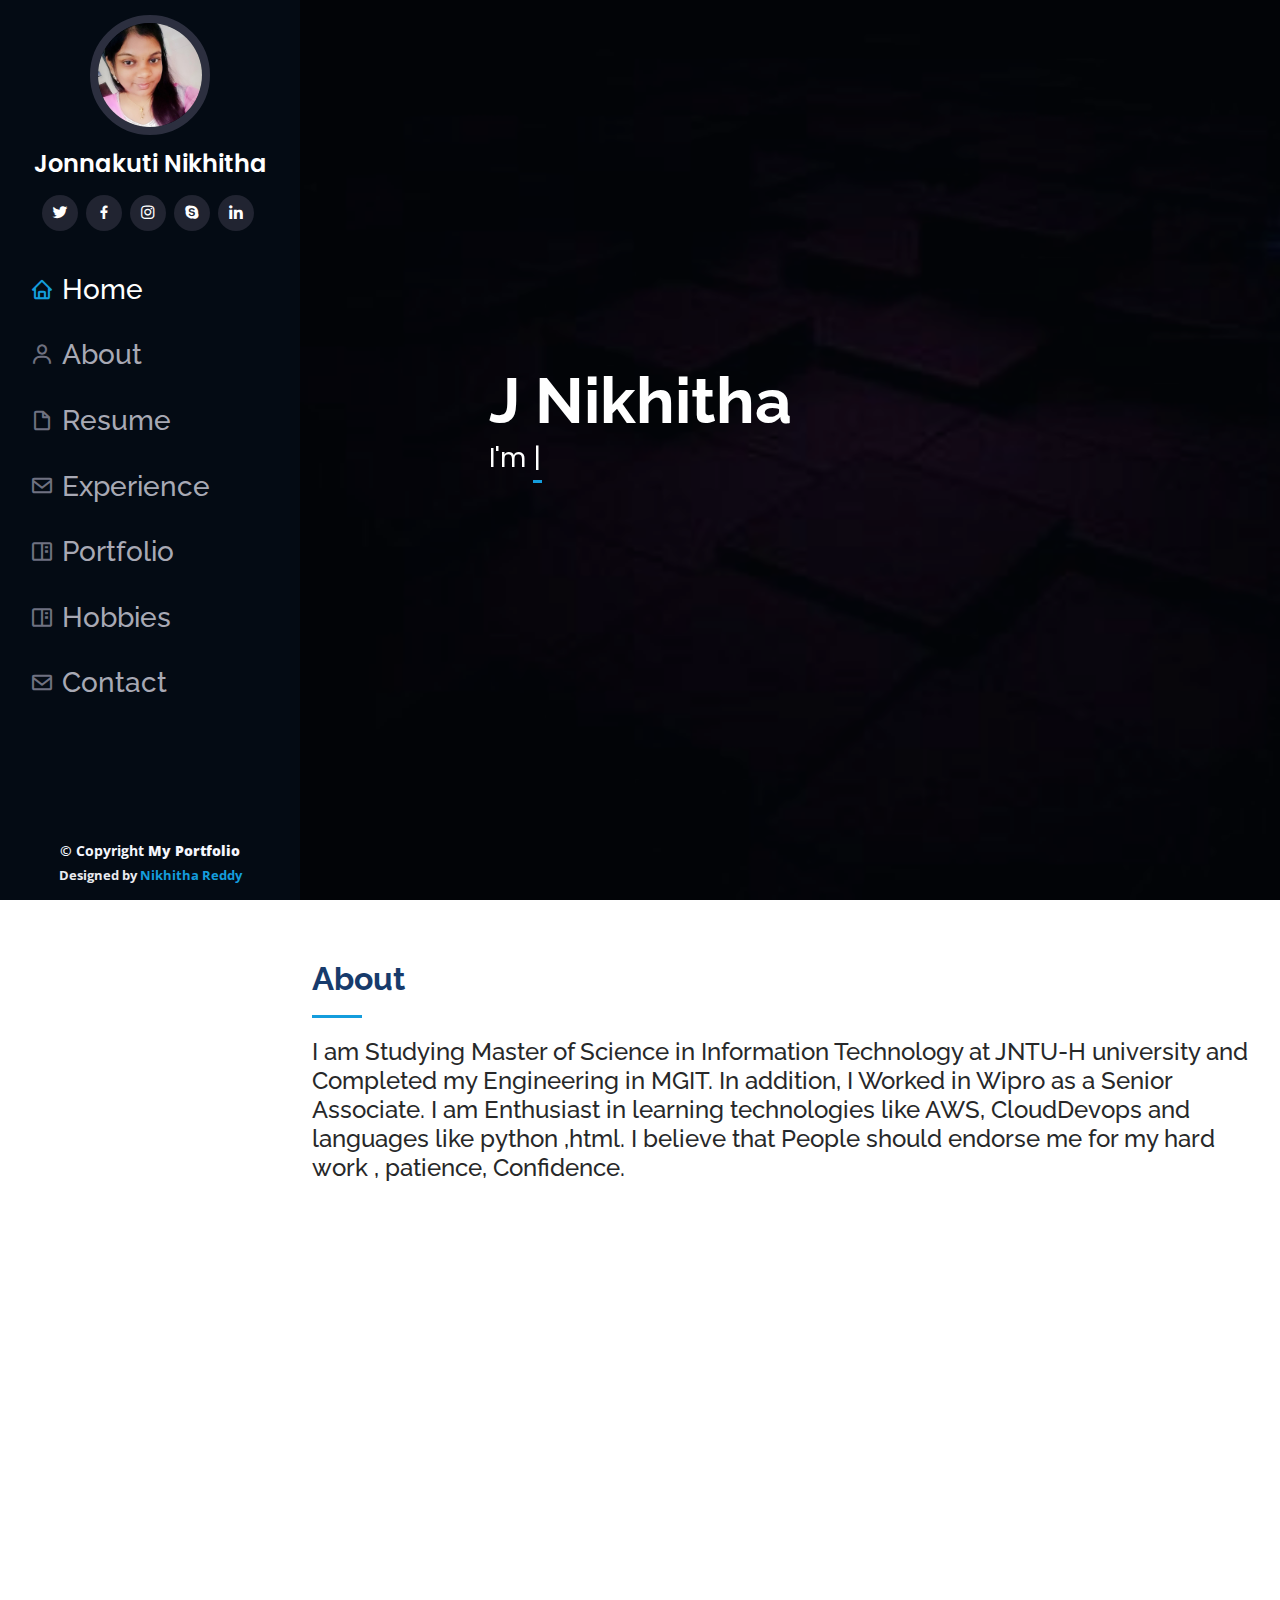
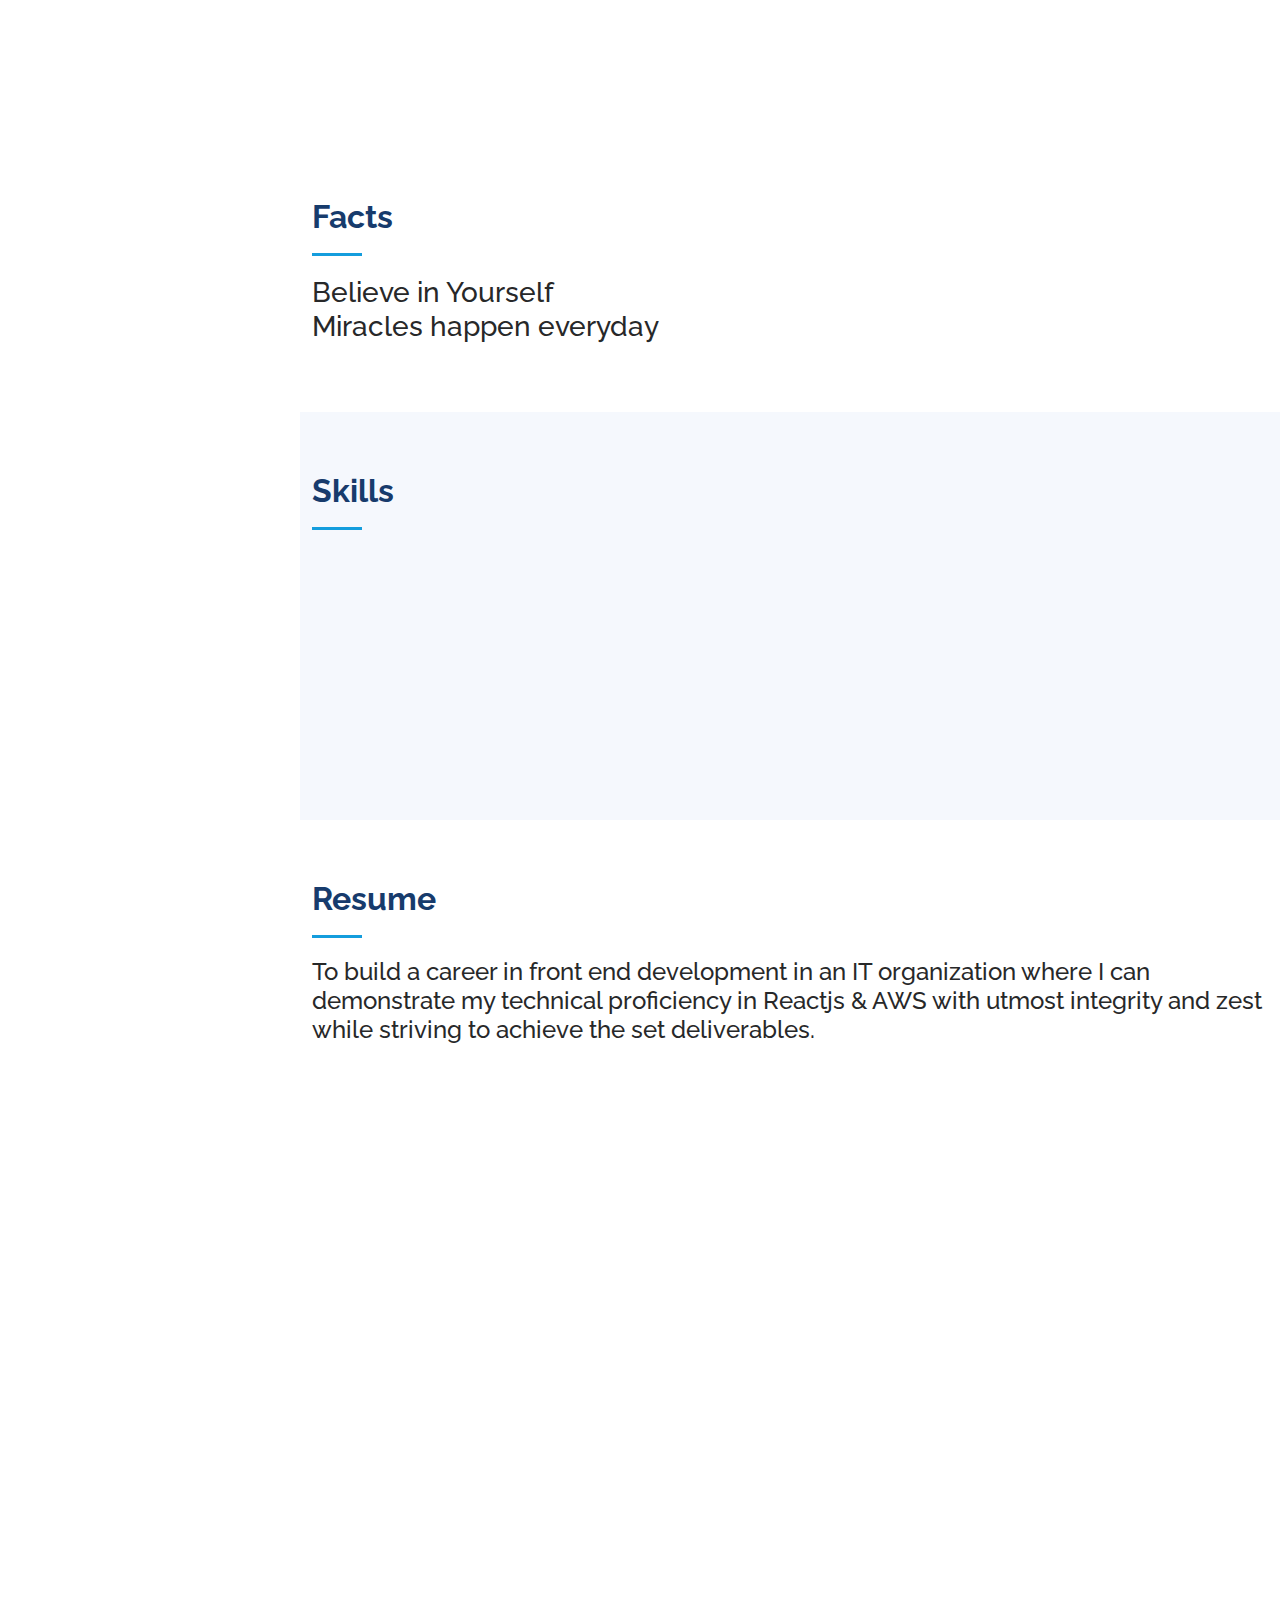
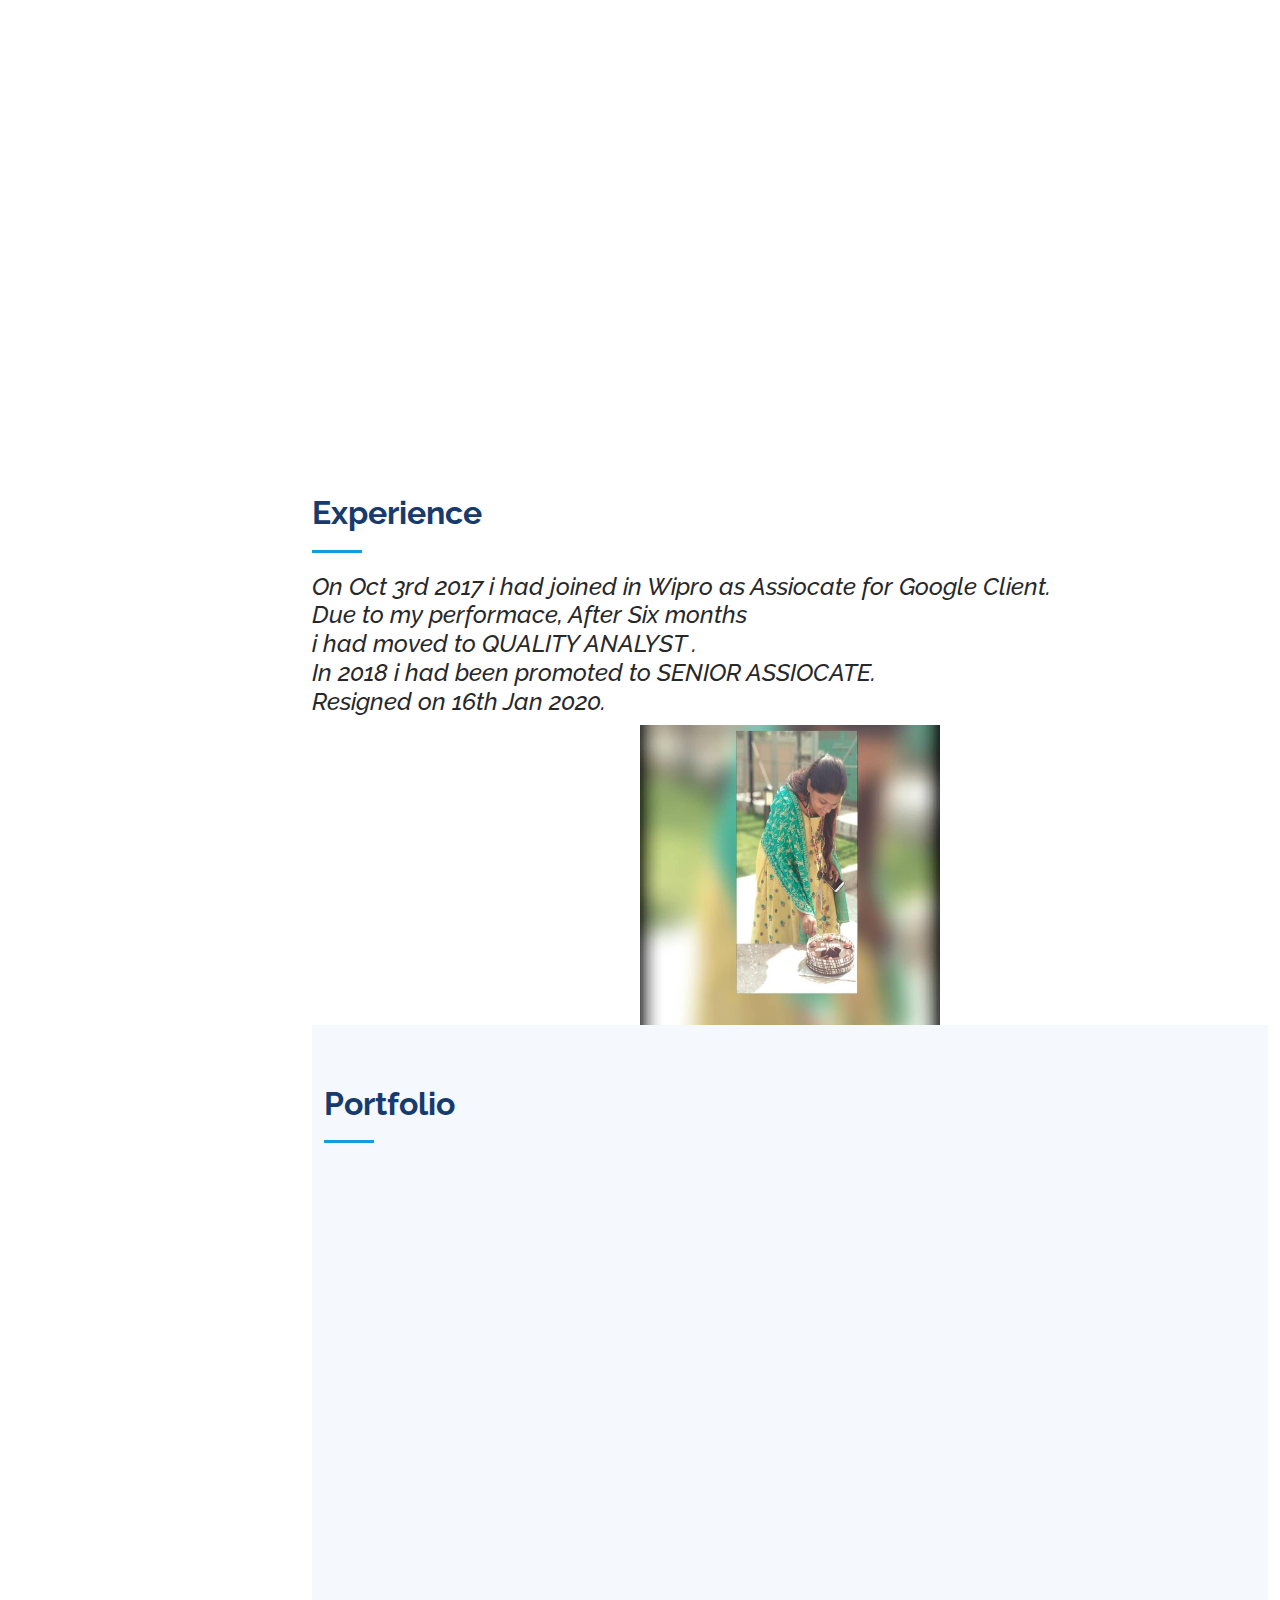
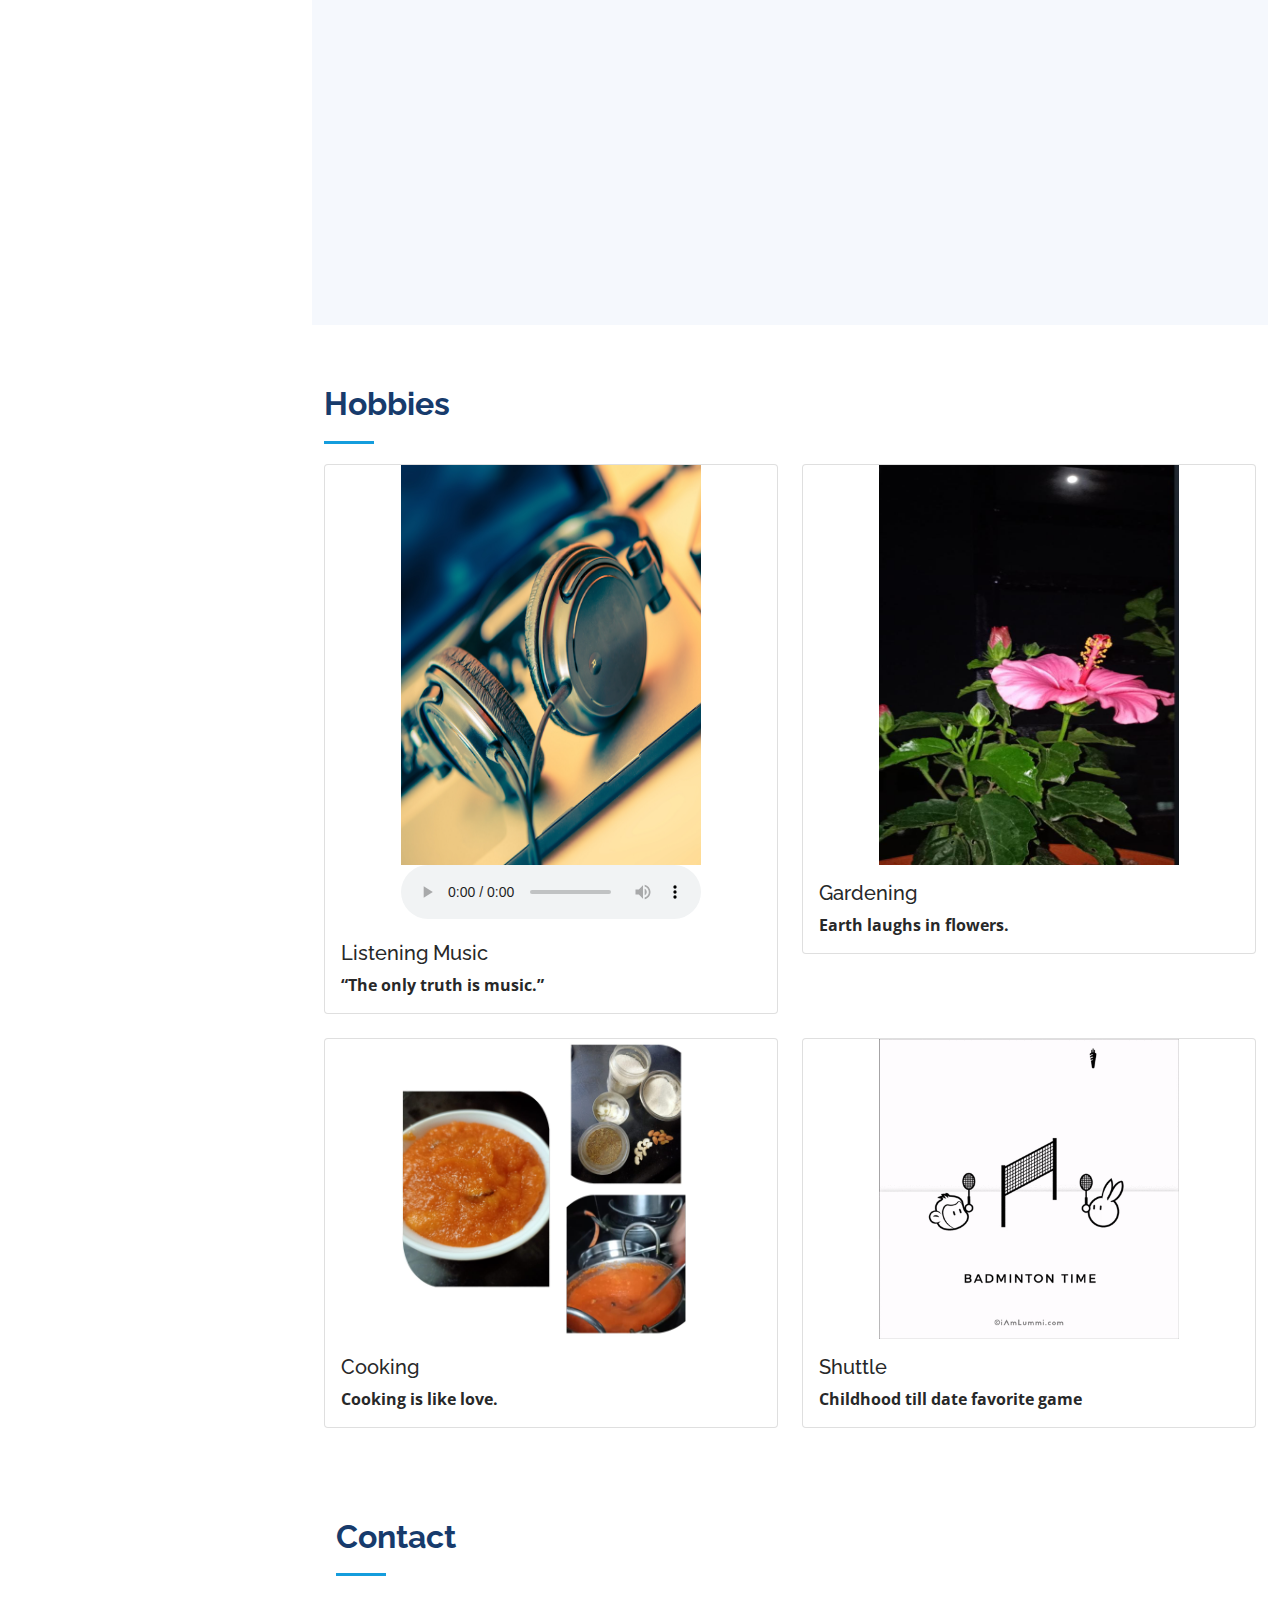
==== commit a917087a: "update final" ====
--- a/index.html
+++ b/index.html
@@ -5,7 +5,7 @@
   <meta charset="utf-8">
   <meta content="width=device-width, initial-scale=1.0" name="viewport">
 
-  <title> My Portfolio </title>
+  <title> Nikhitha Portfolio </title>
   <meta content="" name="description">
   <meta content="" name="keywords">
 
@@ -455,6 +455,8 @@
             <div class="portfolio-wrap">
               <img src="assets/img/Mini.jpg" class="img-fluid" alt="">
               <div class="portfolio-info">
+              
+              
                <!-- <center>  <h4>Major Project</h4> </center> -->
                
               </div>
--- a/assets/css/style.css
+++ b/assets/css/style.css
@@ -214,7 +214,7 @@
   width: 100%;
   height: 100vh;
  
-    background-image: url("../img/1.jpeg") ;
+    background-image: url("../img/6.jpg") ;
   
   background-size:cover;
 }
